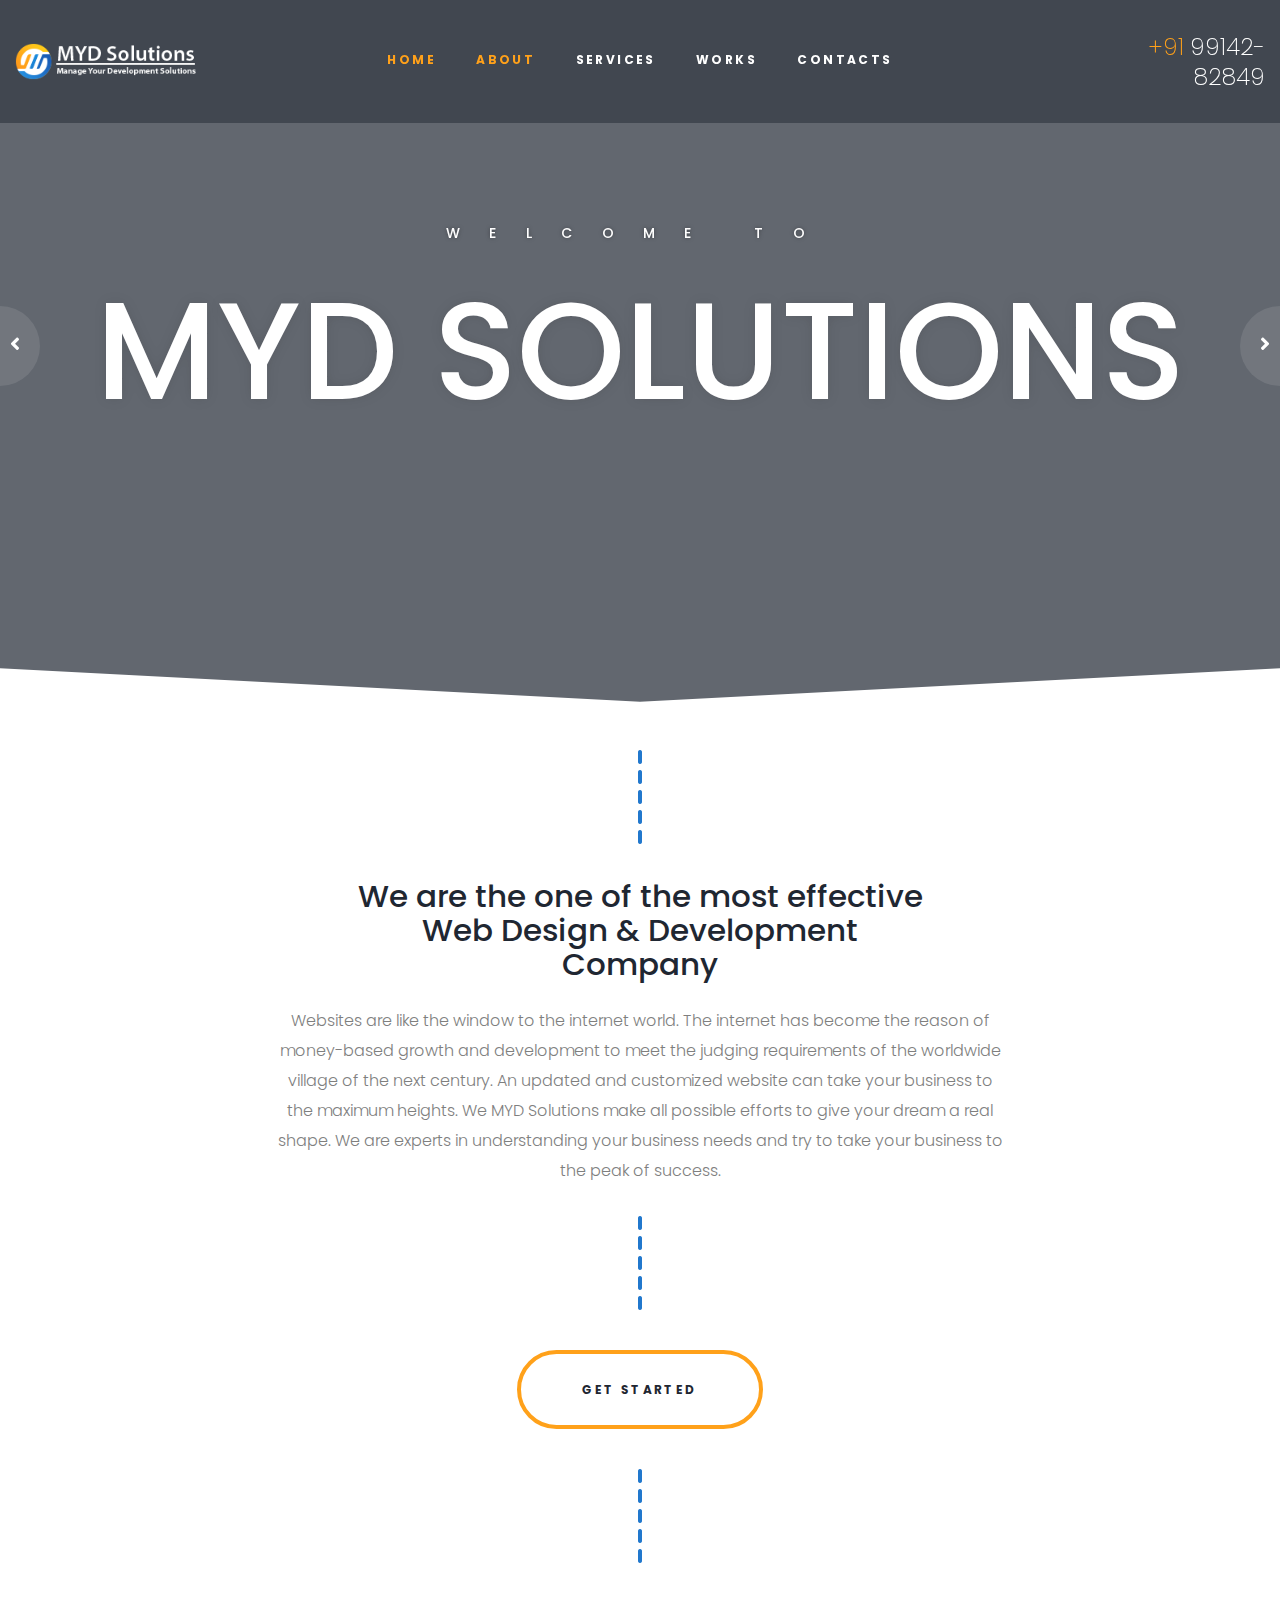
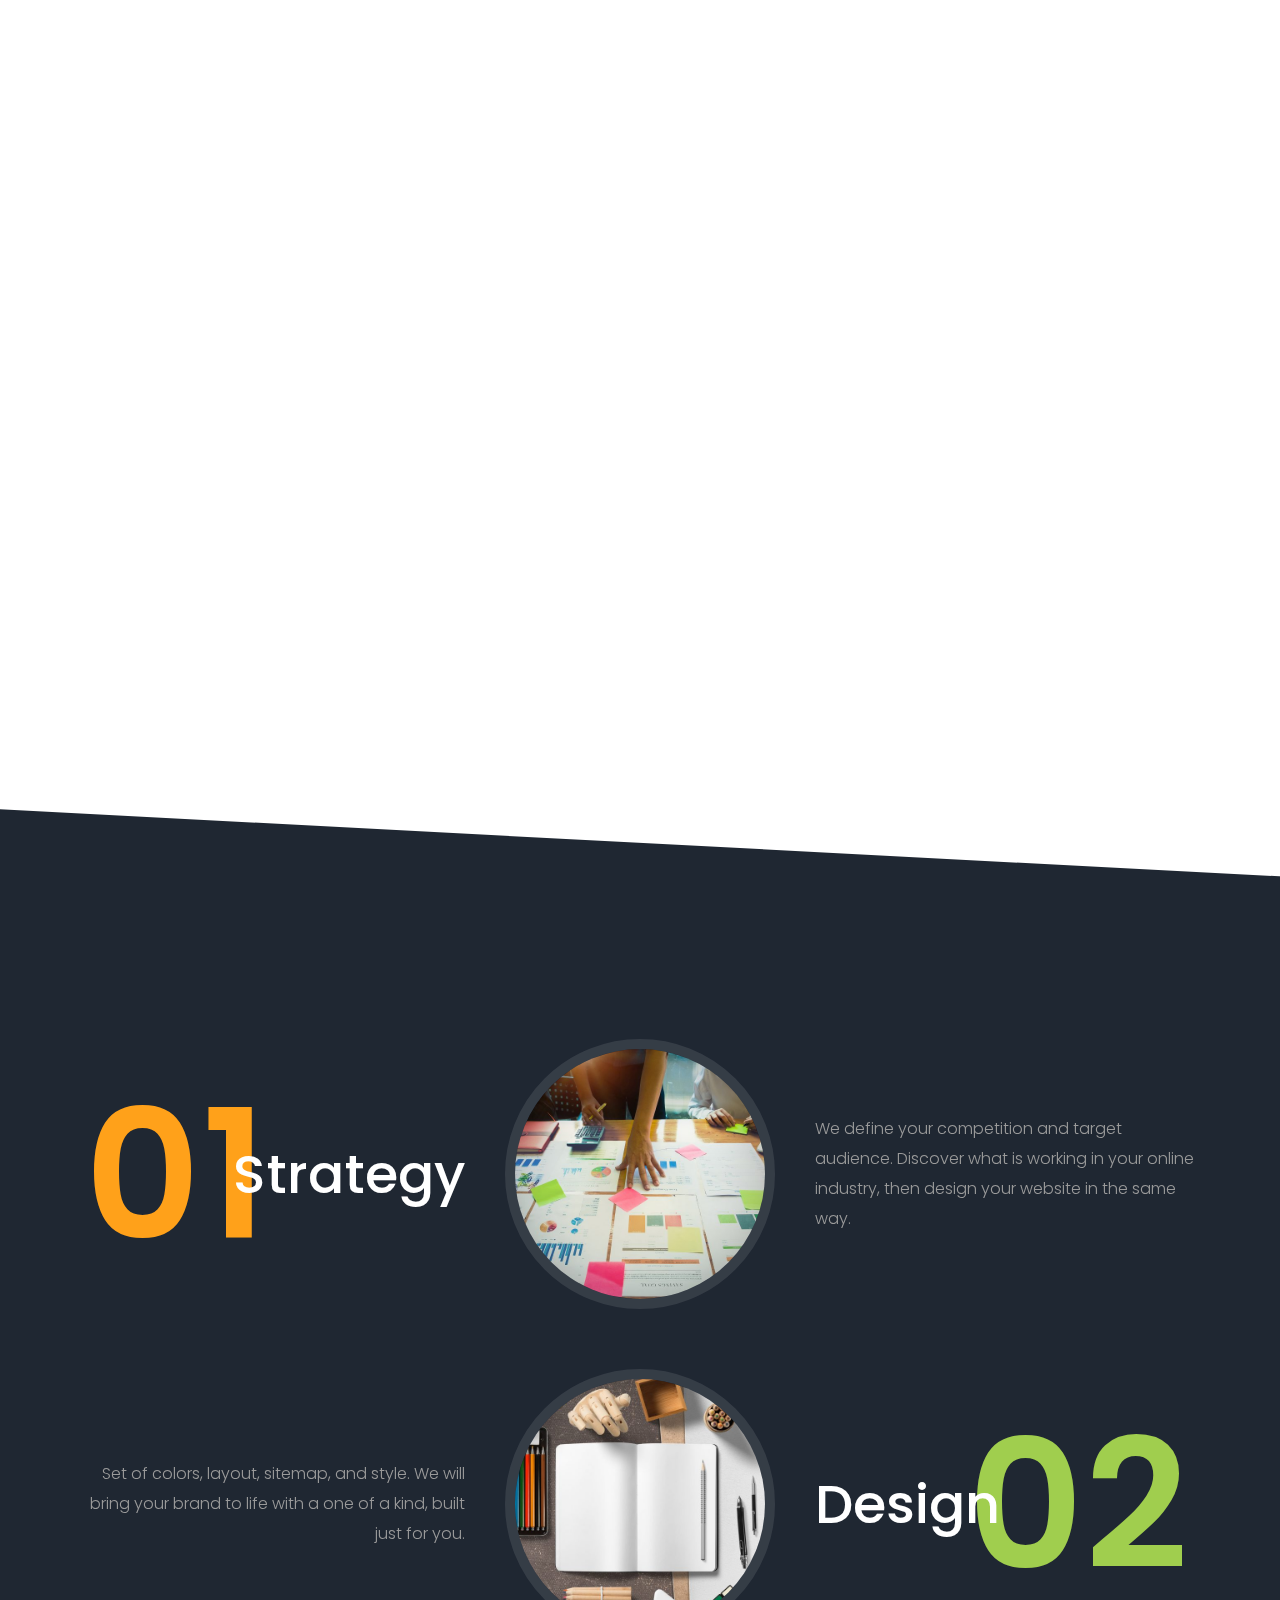
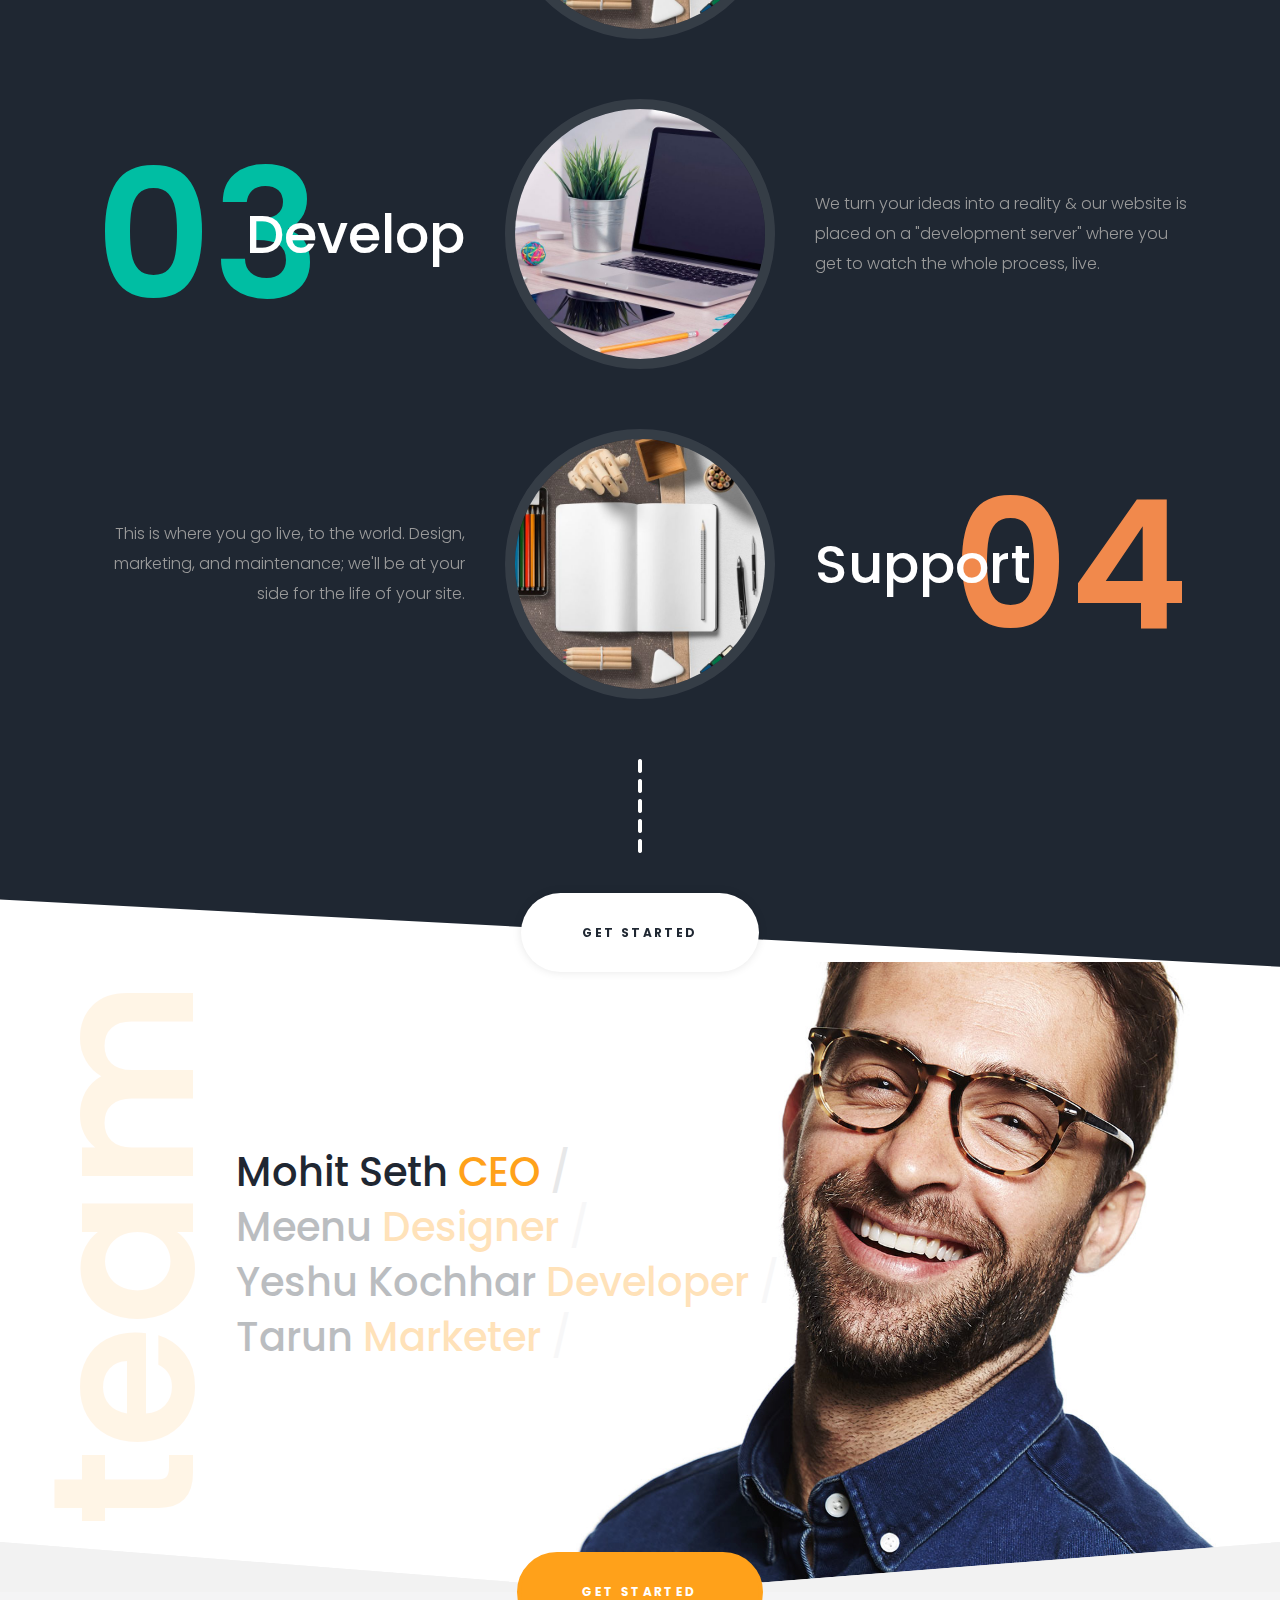
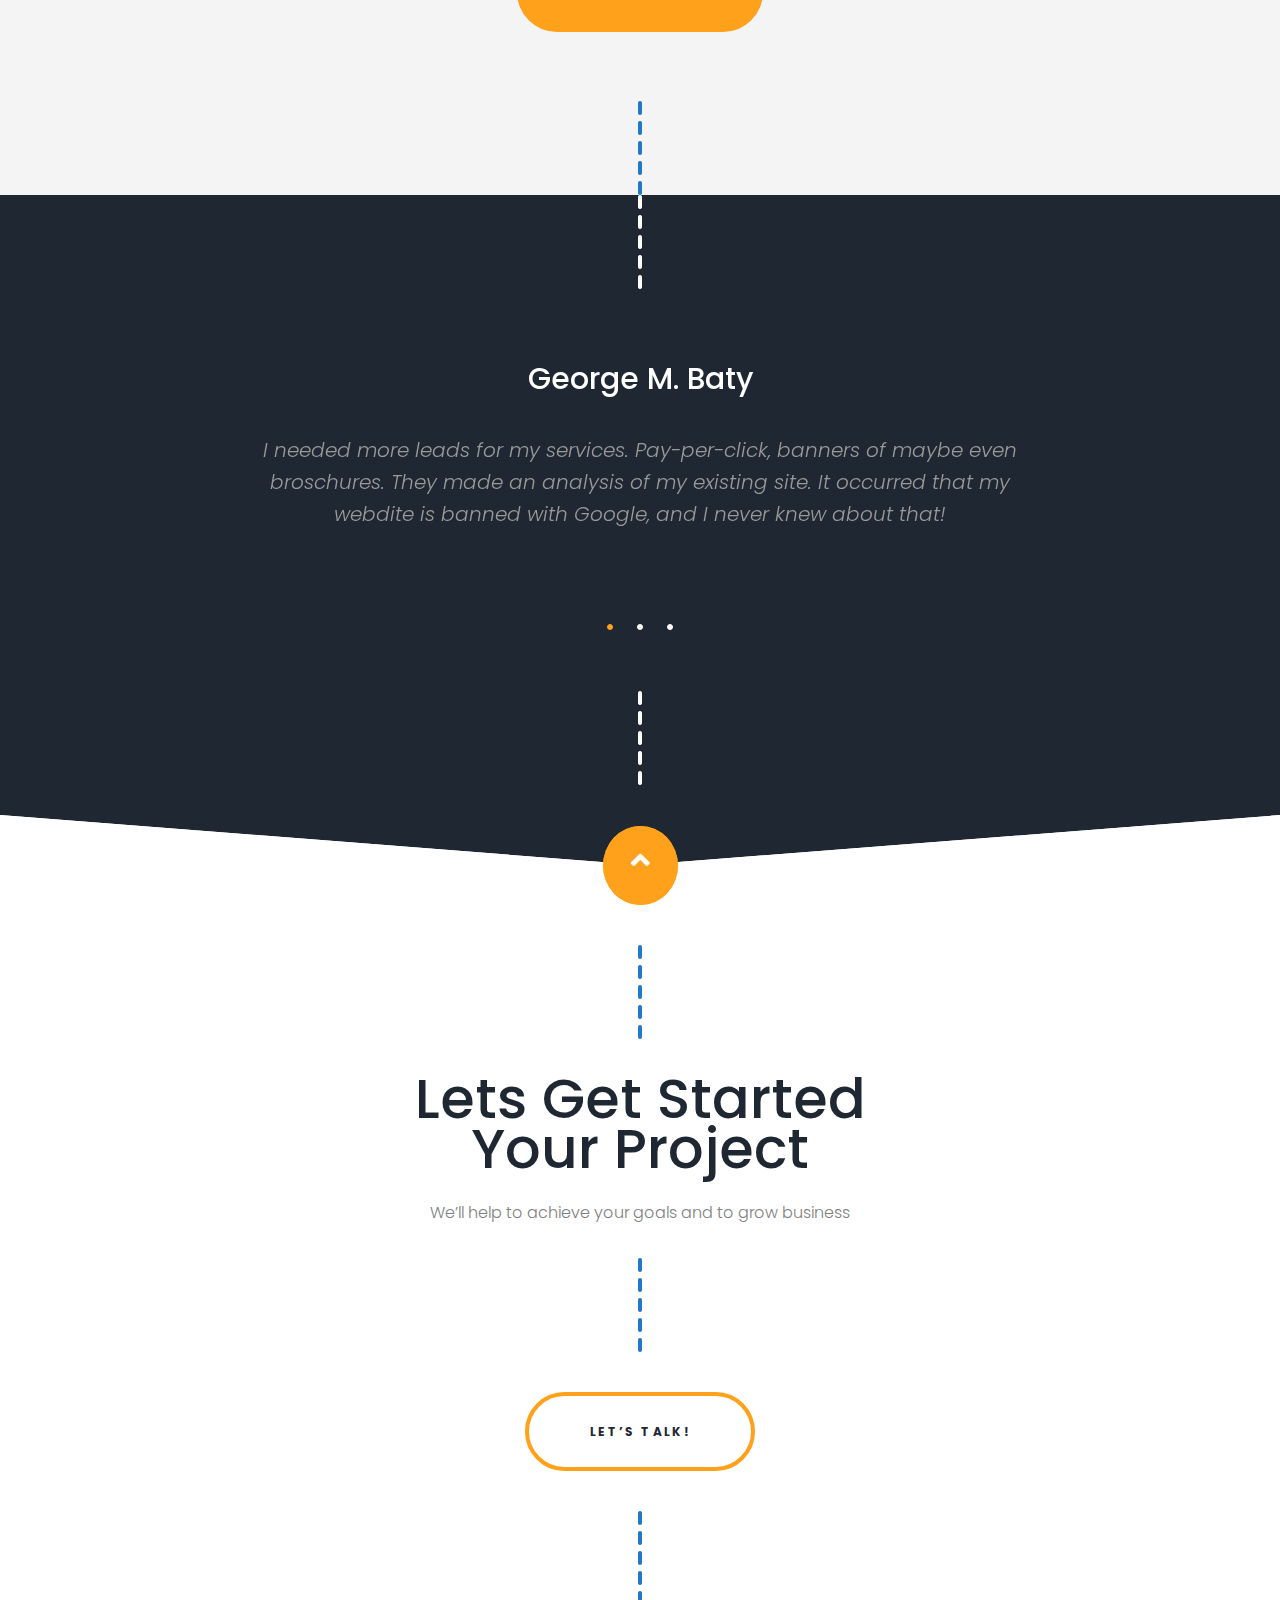
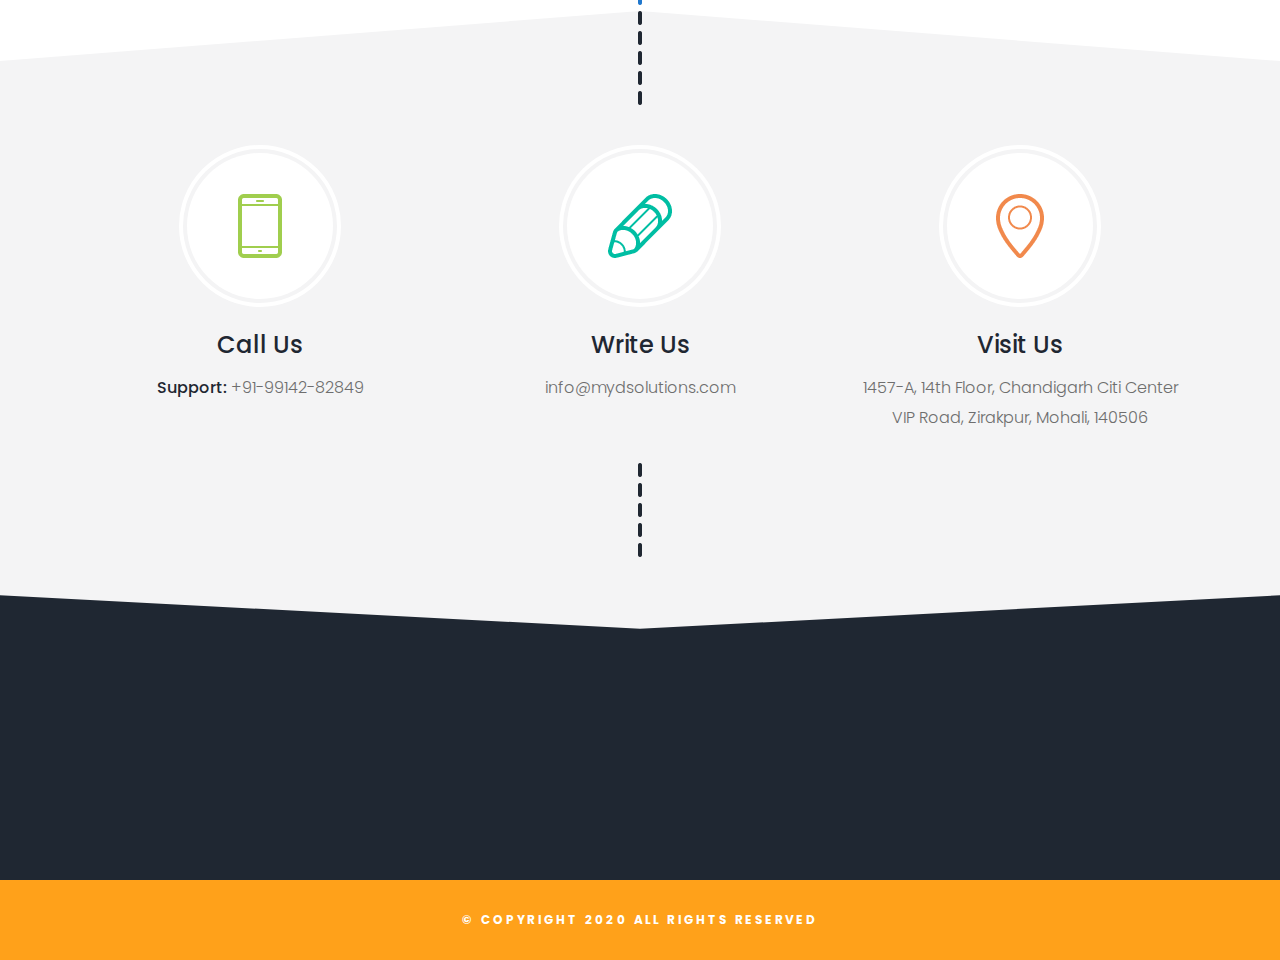
==== index.html @ 4cfde3a9 "adding website" ====
<!DOCTYPE html>
<html class="no-js">
<head>
	<title>MYD Solutions – Web Design &amp; Development Company</title>
	<meta charset="utf-8">
	
<link rel="icon" href="images/favicon.png"/>
	<!--[if IE]>
		<meta http-equiv="X-UA-Compatible" content="IE=edge">
	<![endif]-->
	<meta name="description" content="">
	<meta name="viewport" content="width=device-width, initial-scale=1, shrink-to-fit=no">
	<link rel="stylesheet" href="css/bootstrap.min.css">
	<link rel="stylesheet" href="css/animations.css">
	<link rel="stylesheet" href="css/font-awesome.css">
  <link rel="stylesheet" href="https://cdnjs.cloudflare.com/ajax/libs/font-awesome/5.8.1/css/all.min.css">
	<link rel="stylesheet" href="css/style.css">
	<script src="js/modernizr-2.6.2.min.js"></script>

	<!--[if lt IE 9]>
		<script src="js/html5shiv.min.js"></script>
		<script src="js/respond.min.js"></script>
		<script src="js/jquery-1.12.4.min.js"></script>
	<![endif]-->


</head>

<body>
	<div class="elfsight-app-0d8d2c0e-722e-4b08-8fff-adc3d3d46836"></div>
	<div class="preloader">
		<div class="preloader_image"></div>
	</div>
	<div id="canvas">
		<div id="box_wrapper">
			<div class="header_absolute s-pb-30">
				<header class="page_header ds">
					<div class="container-fluid">
						<div class="row align-items-center">
							<div class="col-xl-2 col-lg-3 col-11">
								<a href="./" class="logo text-center">
									<img src="images/logo.png" alt="">
								</a>
							</div>
							<div class="col-xl-8 col-lg-6 col-1 text-sm-center">
								<nav class="top-nav">
									<ul class="nav sf-menu">
										<li class="active">
											<a href="index.html">Home</a>
										</li>
										<li>
											<a href="#about">About</a>
										</li>
										<li>
											<a href="#services">Services</a>
										</li>
										<li>
											<a href="#gallery">Works</a>
												</li>
										<li>
											<a href="#contact">Contacts</a>											
										</li>
									</ul>
								</nav>
							</div>
							<div class="col-xl-2 col-lg-3 text-lg-left text-xl-right d-none d-lg-block">
								<div class="header_phone">
									<h6>
										<span>+91 </span>99142-82849
									</h6>
								</div>
							</div>
						</div>
					</div>
					<span class="toggle_menu">
						<span></span>
					</span>
				</header>
			</div>
			<span class="toggle_menu_side header-slide">
				<span></span>
			</span>

			<section class="page_slider main_slider">
				<div class="flexslider" data-nav="true" data-dots="false">
					<ul class="slides">
						<li class="ds text-center slide1">
							<span class="flexslider-overlay"></span>
							<span class="embed-responsive embed-responsive-16by9">
								<iframe src="https://www.youtube.com/embed/JUl0_oOgwwI?feature=oembed&;showinfo=0&;autoplay=1&;controls=0&;mute=1&;loop=1&;playlist=JUl0_oOgwwI" allowfullscreen=""></iframe>
							</span>
							<div class="container">
								<div class="row">
									<div class="col-12 itro_slider">
										<div class="intro_layers_wrapper">
											<div class="intro_layers">
												<div class="intro_layer" data-animation="fadeIn">
													<p class="text-uppercase intro_after_featured_word">welcome to</p>
												</div>

												<div class="intro_layer" data-animation="slideRight">
													<h2 class="text-uppercase intro_featured_word">
														MYD Solutions
													</h2>
												</div>
												<div class="intro_layer" data-animation="fadeIn">
													<h3 class="intro_before_featured_word">
														<span class="color-main2">Web Design</span>,
														<span class="color-main3">Web Development</span> &
														<span class="color-main4">Marketing</span>
													</h3>
												</div>
												<div class="intro_layer page-bottom" data-animation="expandUp">
													<a class="btn btn-maincolor" href="#contact">Get Started</a>
												</div>
											</div>
										</div>
									</div>
								</div>
							</div>
						</li>
						<li class="ds text-center slide2">
							<span class="flexslider-overlay"></span>
							<img src="images/slide_02.jpg" alt="">
							<div class="container">
								<div class="row">
									<div class="col-12 itro_slider">
										<div class="intro_layers_wrapper">
											<div class="intro_layers">
												<div class="intro_layer" data-animation="fadeIn">
													<h3 class="text-lowercase intro_before_featured_word">
														Web
													</h3>
												</div>
												<div class="intro_layer" data-animation="fadeIn">
													<h2 class="text-uppercase intro_featured_word">
														Design
													</h2>
												</div>
												<div class="intro_layer" data-animation="pullDown">
													<p class="text-uppercase intro_after_featured_word">Solutions</p>
												</div>
												<div class="intro_layer page-bottom" data-animation="expandUp">
													<a class="btn btn-maincolor" href="#contact">Get Started</a>
												</div>
											</div>
										</div>
									</div>
								</div>
							</div>
						</li>
						<li class="ds text-center slide3">
							<img src="images/slide_03.jpg" alt="">
							<div class="container">
								<div class="row">
									<div class="col-12 itro_slider">
										<div class="intro_layers_wrapper">
											<div class="intro_layers">
												<div class="intro_layer" data-animation="fadeInRight">
													<h2 class="text-uppercase intro_featured_word light">
														Web
													</h2>
												</div>
												<div class="intro_layer" data-animation="fadeIn">
													<h2 class="text-uppercase intro_featured_word bold">
														Development
													</h2>
												</div>
												<div class="intro_layer" data-animation="fadeIn">
													<h2 class="text-uppercase intro_featured_word">
														Solutions
													</h2>
												</div>
												<div class="intro_layer page-bottom" data-animation="expandUp">
													<a class="btn btn-maincolor" href="#contact">Get Started</a>
												</div>
											</div>
										</div>
									</div>
								</div>
							</div>
						</li>
					</ul>
				</div>
				<div class="flexslider-bottom d-none d-xl-block">
					<a href="#about" class="mouse-button animated floating"></a>
				</div>
			</section>
			<div class="divider-10 d-block d-sm-none"></div>
			<section class="s-pt-30 s-pt-lg-50 s-pt-xl-25 ls about-home" id="about">
				<div class="divider-5 d-none d-xl-block"></div>
				<div class="container">
					<div class="row">
						<div class="col-md-10 offset-md-1 col-lg-8 offset-lg-2">
							<div class="main-content text-center">
								<div class="img-wrap text-center">
									<img src="images/vertical_line.png" alt="">
									<div class="divider-35"></div>
								</div>
								<h5>
									We are the one of the most effective Web Design &amp; Development Company
								</h5>
								<p>
									Websites are like the window to the internet world. The internet has become the reason
									of money-based growth and development to meet the judging requirements of the worldwide
									village of the next century. An updated and customized website can take your business to
									the maximum heights. We MYD Solutions make all possible efforts to give your dream a real
									shape. We are experts in understanding your business needs and try to take your business
									to the peak of success.
								</p>
								<div class="divider-30"></div>
								<div class="img-wrap text-center">
									<img src="images/vertical_line.png" alt="">
								</div>
								<div>
									<div class="divider-40"></div>
									<a href="#contact" class="btn btn-outline-maincolor">Get Started</a>
									<div class="divider-40"></div>
								</div>
								<div class="img-wrap text-center">
									<img src="images/vertical_line.png" alt="">
								</div>
								<div class="divider-10 d-none d-xl-block"></div>
							</div>
						</div>
					</div>
				</div>
				<div class="divider-10 d-block d-sm-none"></div>
			</section>

			<section class="s-pt-30 s-pb-3 service-item2 ls animate" id="services" data-animation="fadeInUp">
				<div class="container">
					<div class="row c-mb-50 c-mb-md-60">
						<div class="d-none d-lg-block divider-20"></div>						
						<div class="col-12 col-md-6 col-lg-4">
							<div class="vertical-item text-center">
								<div class="item-media">
									<img src="images/service_icon_3-1.png" alt="">
								</div>
								<div class="item-content">
									<h6>
										<a href="service-single1.html">Web Design</a>
									</h6>

									<p>
										Website brings across a lot more than mere online presence about your business.
									</p>
								</div>
							</div>
						</div>
						<div class="col-12 col-md-6 col-lg-4">
							<div class="vertical-item text-center">
								<div class="item-media">
									<img src="images/service_icon_2-1.png" alt="">
								</div>
								<div class="item-content">
									<h6>
										<a href="service-single1.html">Development</a>
									</h6>

									<p>
										Web Development ranges from a bespoke development to a standard development like Wordpress,
										React, Node
									</p>

								</div>
							</div>
						</div>
						<div class="col-12 col-md-6 col-lg-4">
							<div class="vertical-item text-center">
								<div class="item-media">
									<img src="images/service_icon_1-1.png" alt="">
								</div>
								<div class="item-content">
									<h6>
										Marketing
									</h6>

									<p>
										MYD Solutions specializes in campaign setting for top search engines like Google, Yahoo and Bing.
									</p>

								</div>
							</div>
						</div>
						<div class="col-12 col-md-6 col-lg-4">
							<div class="vertical-item text-center">
								<div class="item-media">
									<img src="images/service_icon_4-1.png" alt="">
								</div>
								<div class="item-content">
									<h6>
										<a href="service-single1.html">SEO Optimization</a>
									</h6>

									<p>
										Search Engine Optimisation is a highly rewarding process in terms of creating great visibility for your web site.
									</p>
								</div>
							</div>
						</div>
						<div class="col-12 col-md-6 col-lg-4">
							<div class="vertical-item text-center">
								<div class="item-media">
									<img src="images/service_icon_5-1.png" alt="">
								</div>
								<div class="item-content">
									<h6>
										<a href="service-single1.html">Ecommerce</a>
									</h6>

									<p>
										E-commerce Solutions are web computer programs allowing you to sell products or services online and get paid from them instantly.
									</p>

								</div>
							</div>
						</div>
						<div class="col-12 col-md-6 col-lg-4">
							<div class="vertical-item text-center">
								<div class="item-media">
									<img src="images/service_icon_6-1.png" alt="">
								</div>
								<div class="item-content">
									<h6>
										<a href="#">Social Media Marketing</a>
									</h6>

									<p>
										Although not the only social media available, but they have gone past all other social applications available online.
									</p>

								</div>
							</div>
						</div>
					</div>
					<div class="pink-line text-center">
						<img src="images/pink_line_big.png" alt="">
					</div>
				</div>
			</section>


			<section class="s-pt-100 s-pt-lg-130 ds process-part skew_right s-parallax top_white_line_big overflow-visible" id="steps">
				<div class="container">
					<div class="divider-65"></div>
					<div class="row align-items-center c-mb-20 c-mb-lg-60">
						<div class="col-12 col-lg-4">
							<div class="step-left-part text-right">
								<h2 class="step-title">
									<span class="color-main">01</span>Strategy</h2>
							</div>
						</div>
						<div class="col-12 col-lg-4">
							<div class="step-center-part text-center">
								<img src="images/step_img_1.jpg" alt="">
							</div>
						</div>
						<div class="col-12 col-lg-4">
							<div class="step-right-part">
								<p class="step-text">We define your competition and target audience. Discover what is working in your online industry, then design your website in the same way.</p>
							</div>
						</div>
					</div>

					<div class="row align-items-center right c-mb-20 c-mb-lg-60">
						<div class="col-12 col-lg-4  order-lg-3">
							<div class="step-left-part">
								<h2 class="step-title color1">
									<span class="color-main2">02</span>Design</h2>
							</div>
						</div>
						<div class="col-12 col-lg-4 order-lg-2">
							<div class="step-center-part text-center">
								<img src="images/step_img_2.jpg" alt="">
							</div>
						</div>
						<div class="col-12 col-lg-4 order-lg-1 text-right">
							<div class="step-right-part ">
								<p class="step-text">Set of colors, layout, sitemap, and style. We will bring your brand to life with a one of a kind, built just for you.</p>
							</div>
						</div>
					</div>

					<div class="row align-items-center c-mb-20 c-mb-lg-60">
						<div class="col-12 col-lg-4">
							<div class="step-left-part text-right part3">
								<h2 class="step-title">
									<span class="color-main3">03</span>Develop</h2>
							</div>
						</div>
						<div class="col-12 col-lg-4">
							<div class="step-center-part text-center">
								<img src="images/step_img_3.jpg" alt="">
							</div>
						</div>
						<div class="col-12 col-lg-4">
							<div class="step-right-part">
								<p class="step-text">We turn your ideas into a reality &amp; our website is placed on a "development server" where you get to watch the whole process, live.</p>
							</div>
						</div>
					</div>

					<div class="row align-items-center right c-mb-20 c-mb-lg-60">
						<div class="col-12 col-lg-4  order-lg-3">
							<div class="step-left-part part4">
								<h2 class="step-title color1">
									<span class="color-main4">04</span>Support</h2>
							</div>
						</div>
						<div class="col-12 col-lg-4 order-lg-2">
							<div class="step-center-part text-center last">
								<img src="images/step_img_2.jpg" alt="">
							</div>
						</div>
						<div class="col-12 col-lg-4 order-lg-1 text-right">
							<div class="step-right-part ">
								<p class="step-text">This is where you go live, to the world. Design, marketing, and maintenance; we'll be at your side for the life of your site.</p>
							</div>
						</div>
					</div>
					<div class="divider-10 d-block d-sm-none"></div>
					<div class="img-wrap text-center">
						<img src="images/vertical_line2.png" alt="">
					</div>
					<div class=" white-button text-center">
						<a class="btn white-btn" href="#contact">Get Started</a>
					</div>
					<div class="divider-30 d-none d-xl-block"></div>
				</div>
			</section>

			<!-- <section class="s-pt-75 s-pt-xl-50 gallery-carousel main-gallery container-px-0" id="gallery">
				<div class="container-fluid">
					<div class="img-wrap text-center">
						<img src="images/vertical_line.png" alt="">
						<div class="divider-40 d-block d-sm-none"></div>
					</div>
					<div class="row">
						<div class="col-lg-12">
							<div class="row justify-content-center">
								<div class="col-md-10 col-xl-5">
									<div class="filters gallery-filters small-text text-lg-right">
										<a href="#" data-filter="*" class="active selected">All</a>
										<a href="#" data-filter=".web-design">Web Design</a>
										<a href="#" data-filter=".logo-design">Logo Design</a>
										<a href="#" data-filter=".advertisement">Advertisement</a>
										<a href="#" data-filter=".branding">Branding</a>
										<a href="#" data-filter=".design">Design</a>
										<a href="#" data-filter=".photo">Photo</a>
									</div>
								</div>
							</div>
							<div class="owl-carousel gallery-owl-nav" data-autoplay="false" data-responsive-lg="5" data-responsive-md="3" data-responsive-sm="3" data-responsive-xs="2" data-nav="true" data-dots="false" data-filters=".gallery-filters" data-margin="0" data-loop="true">
								<div class="vertical-item item-gallery content-absolute text-center ds web-design">
									<div class="item-media">
										<img src="images/gallery-1.jpg" alt="">
										<div class="media-links">

										</div>
									</div>
									<div class="item-content">
										<h6>
											<a class="small-text" href="#">web-design</a>
										</h6>
										<h6>
											<a href="#">Clothes Badge Design</a>
										</h6>
									</div>
								</div>
								<div class="vertical-item item-gallery content-absolute text-center ds logo-design">
									<div class="item-media">
										<img src="images/gallery-2.jpg" alt="">
										<div class="media-links">

										</div>
									</div>
									<div class="item-content">
										<h6>
											<a class="small-text" href="#">logo-design</a>
										</h6>
										<h6>
											<a href="#">Clothes Badge Design</a>
										</h6>
									</div>
								</div>
								<div class="vertical-item item-gallery content-absolute text-center ds advertisement">
									<div class="item-media">
										<img src="images/gallery-3.jpg" alt="">
										<div class="media-links">

										</div>
									</div>
									<div class="item-content">
										<h6>
											<a class="small-text" href="#">advertisement</a>
										</h6>
										<h6>
											<a href="#">Clothes Badge Design</a>
										</h6>
									</div>
								</div>
								<div class="vertical-item item-gallery content-absolute text-center ds branding">
									<div class="item-media">
										<img src="images/gallery-4.jpg" alt="">
										<div class="media-links">

										</div>
									</div>
									<div class="item-content">
										<h6>
											<a class="small-text" href="#">branding</a>
										</h6>
										<h6>
											<a href="#">Clothes Badge Design</a>
										</h6>
									</div>
								</div>
								<div class="vertical-item item-gallery content-absolute text-center ds design">
									<div class="item-media">
										<img src="images/gallery-5.jpg" alt="">
										<div class="media-links">

										</div>
									</div>
									<div class="item-content">
										<h6>
											<a class="small-text" href="#">design</a>
										</h6>
										<h6>
											<a href="#">Clothes Badge Design</a>
										</h6>
									</div>
								</div>
								<div class="vertical-item item-gallery content-absolute text-center ds photo">
									<div class="item-media">
										<img src="images/gallery-6.jpg" alt="">
										<div class="media-links">

										</div>
									</div>
									<div class="item-content">
										<h6>
											<a class="small-text" href="#">photo</a>
										</h6>
										<h6>
											<a href="#">Clothes Badge Design</a>
										</h6>
									</div>
								</div>
							</div>
						</div>
					</div>
				</div>
			</section> -->

			<section class="page_slider team_slider" id="team">
				<div class="container-fluid">
					<div class="row">
						<div class="shortcode-team-slider main-team">
							<h3 class="slider-title">Team</h3>
							<div class="flexslider team-slider" data-nav="false" data-dots="true">
								<ul class="slides">
									<li class="ls">
										<img src="images/team_slide_01.jpg" alt="">
									</li>
									<li class="ls">
										<img src="images/team_slide_02.jpg" alt="">
									</li>
									<li class="ls">
										<img src="images/team_slide_03.jpg" alt="">
									</li>
									<li class="ls">
										<img src="images/team_slide_04.jpg" alt="">
									</li>
								</ul>
							</div>
							<div class="flexslider-controls">
								<ul class="flex-control-nav-1">
									<li class="menu_item flex-active">
										Mohit Seth
										<span class="position">CEO</span>
									</li>
									<li class="menu_item">
										Meenu
										<span class="position">Designer</span>
									</li>
									<li class="menu_item">
										Yeshu Kochhar
										<span class="position">Developer</span>
									</li>
									<li class="menu_item">
										Tarun
										<span class="position">Marketer</span>
									</li>
								</ul>
							</div>
						</div>
					</div>
				</div>
			</section>

			<section class="ls ms book-item">
				<div class="corner corner-light"></div>
				<div class="container">
					<div class="row">
						<div class="col-md-8 offset-md-2">
							<div class="text-block text-center">
								<div class="btn-book-section overflow-visible">
									<a href="#" class="btn btn-maincolor">Get Started</a>
								</div>							
							</div>
						</div>
						<div class="divider-30"></div>
						<div class="text-center img-wrap col-md-12">
							<div>
								<img src="images/vertical_line.png" alt="">
							</div>
						</div>
					</div>
				</div>
			</section>

			<section class="s-pb-15 s-pb-md-50 s-pb-lg-30 overflow-visible s-parallax testimonials-sliders main-testimonials ds" id="testimonials">
				<div class="ls ms"></div>
				<div class="container">
					<div class="row c-mt-30 c-mt-md-0">
						<div class="text-center img-wrap line col-md-12">
							<img src="images/vertical_line2.png" alt="">
						</div>
						<div class="divider-40 d-none d-md-block"></div>
						<div class="col-md-12">
							<div class="owl-carousel" data-autoplay="false" data-responsive-lg="1" data-responsive-md="1" data-responsive-sm="1" data-nav="false" data-dots="true" id="quote">
								<div class="quote-item">
									<!-- <div class="quote-image">
										<img src="images/testimonials_02.jpg" alt="">
									</div> -->
									<!-- <p class="small-text author-job">
										Eye Insurance
									</p> -->
									<h5>
										<a href="#">George M. Baty</a>
									</h5>
									<p>
										<em class="big">
											I needed more leads for my services. Pay-per-click, banners of maybe even broschures. They made an analysis of my existing site. It occurred that my webdite is banned with Google, and I never knew about that!
										</em>
									</p>
								</div>
								<div class="quote-item">
									<!-- <div class="quote-image">
										<img src="images/testimonials_01.jpg" alt="">
									</div> -->
									<!-- <p class="small-text author-job">
										Moving co
									</p> -->
									<h5>
										<a href="#">Jeffrey P. McAllister</a>
									</h5>
									<p>
										<em class="big">
											I highly recommend this company for all and any of your design needs. I am very happy with the new redesigned and restructured website they built for my moving company!
										</em>
									</p>
								</div>
								<div class="quote-item">
									<!-- <div class="quote-image">
										<img src="images/testimonials_03.jpg" alt="">
									</div> -->
									<p class="small-text author-job">
										Paradox Inc
									</p>
									<h5>
										<a href="#">Josephine B. Anderson</a>
									</h5>
									<p>
										<em class="big">
											This guys are awesome! It is hard to find a web design company who can actually listen and understand what you need. I’m 100% satisfied with this guys. My website is exactly what I needed and even more...
										</em>
									</p>

								</div>
							</div>
						</div>
						<div class="divider-55 d-none d-md-block"></div>
						<div class="text-center img-wrap col-md-12">
							<img src="images/vertical_line2.png" alt="">
						</div>
						<div class="divider-10 d-none d-md-block"></div>
					</div>
				</div>
				<div class="testimonials-btn text-center">
					<a href="#quote" class="btn-maincolor">
						<i class="fa fa-angle-up"></i>
					</a>
				</div>
				<div class="corner corner-light"></div>
			</section>

			<section class="s-pt-130 s-pt-md-50 ls text-section">
				<div class="divider-30"></div>
				<div class="container">
					<div class="row">
						<div class="text-center col-md-12 justify-content-center text-block">
							<img src="images/vertical_line.png" alt="">
							<div class="divider-35"></div>
							<div class="content">
								<h1>
									Lets Get Started
									<br> Your Project
								</h1>
								<p>
									We’ll help to achieve your goals and to grow business
								</p>
								<div class="divider-30"></div>
							</div>
							<img src="images/vertical_line.png" alt="">
							<div>
								<div class="divider-40"></div>
								<a href="tel:+91-99142-82849" class="btn btn-outline-maincolor">Let’s Talk!</a>
								<div class="divider-30"></div>
							</div>
							<div class="img-wrap overflow-visible">
								<img src="images/vertical_line.png" alt="">
								<div class="divider-5 d-none d-xl-block"></div>
							</div>
						</div>

					</div>
				</div>
			</section>

			<section class="s-pt-50 s-pb-100 s-pt-lg-30 s-pb-lg-75 ls ms teaser-contact-icon main-icon s-parallax" id="contact">
				<div class="corner corner-inverse"></div>
				<div class="text-center img-wrap col-md-12">
					<img src="images/dark_line_short.png" alt="">
				</div>
				<div class="container">
					<div class="divider-10 d-none d-xl-block"></div>
					<div class="row c-mb-50 c-mb-lg-0">
						<div class="col-lg-4 text-center">
							<div class="border-icon">
								<div class="teaser-icon">
									<img src="images/icon1.png" alt="">
								</div>
							</div>
							<h6>
								Call Us
							</h6>
							<p>
								<strong>Support:</strong> +91-99142-82849
							</p>
						</div>
						<div class="col-lg-4 text-center">
							<div class="border-icon">
								<div class="teaser-icon">
									<img src="images/icon3.png" alt="">
								</div>
							</div>
							<h6>
								Write Us
							</h6>
							<p>
								info@mydsolutions.com
							</p>
						</div>
						<div class="col-lg-4 text-center">
							<div class="border-icon">
								<div class="teaser-icon">
									<img src="images/icon2.png" alt="">
								</div>
							</div>
							<h6>
								Visit Us
							</h6>
							<p>
								1457-A, 14th Floor, Chandigarh Citi Center
								<br> VIP Road, Zirakpur, Mohali, 140506
							</p>
						</div>
					</div>
					<div class="divider-30 d-none d-lg-block"></div>
					<div class="text-center img-wrap col-md-12 layout-2">
						<img src="images/dark_line_short.png" alt="">
					</div>
				</div>
				<div class="divider-10"></div>
			</section>


			<footer class="page_footer corner-footer ds s-pt-30 s-pb-0 s-pb-lg-10 s-pb-xl-50 c-gutter-60 s-parallax">

				<div class="container">
					<div class="container">
						<div class="row">
							<div class="divider-20 d-none d-xl-block"></div>
							<div class="col-md-12 mt-4 text-center animate" data-animation="fadeInUp">
								<img class="margin-negative" src="images//footer_logo.png" alt="">
								<div class="widget widget_social_buttons">
									<a href="https://www.facebook.com/#" class="color-icon" title="facebook">
										<i class="fab fa-facebook-f"></i>
									</a>
									<a href="https://www.twitter.com/#" class="color-icon" title="twitter">
										<i class="fab fa-twitter"></i>
									</a>
									<a href="https://www.linkedin.com/#" class="color-icon" title="linkedin">
										<i class="fab fa-linkedin-in"></i>
									</a>
								</div>
							</div>
						</div>
					</div>
				</div>
			</footer>


			<section class="page_copyright light-copy cs s-py-20 s-py-lg-5 s-parallax copyright">
				<div class="container">
					<div class="row align-items-center">
						<div class="divider-20 d-none d-lg-block"></div>
						<div class="col-md-12 text-center">
							<p>&copy; Copyright
								<span class="copyright_year">2020</span> All Rights Reserved</p>
						</div>
						<div class="divider-20 d-none d-lg-block"></div>
					</div>
				</div>
			</section>


		</div>
	</div>

	<script src="https://apps.elfsight.com/p/platform.js" defer></script>

	<script src="js/compressed.js"></script>
	<script src="js/main.js"></script>

</body>

</html>
---- css/animations.css ----
.slideDown{
	animation-name: slideDown;
	-webkit-animation-name: slideDown;

	animation-duration: 1s;
	-webkit-animation-duration: 1s;

	animation-timing-function: ease;
	-webkit-animation-timing-function: ease;

	visibility: visible;
}

@keyframes slideDown {
	0% {
		transform: translateY(-100%);
	}
	50%{
		transform: translateY(8%);
	}
	65%{
		transform: translateY(-4%);
	}
	80%{
		transform: translateY(4%);
	}
	95%{
		transform: translateY(-2%);
	}
	100% {
		transform: translateY(0%);
	}
}

@-webkit-keyframes slideDown {
	0% {
		-webkit-transform: translateY(-100%);
	}
	50%{
		-webkit-transform: translateY(8%);
	}
	65%{
		-webkit-transform: translateY(-4%);
	}
	80%{
		-webkit-transform: translateY(4%);
	}
	95%{
		-webkit-transform: translateY(-2%);
	}
	100% {
		-webkit-transform: translateY(0%);
	}
}

/*
==============================================
slideUp
==============================================
*/


.slideUp{
	animation-name: slideUp;
	-webkit-animation-name: slideUp;

	animation-duration: 1s;
	-webkit-animation-duration: 1s;

	animation-timing-function: ease;
	-webkit-animation-timing-function: ease;

	visibility: visible;
}

@keyframes slideUp {
	0% {
		transform: translateY(100%);
	}
	50%{
		transform: translateY(-8%);
	}
	65%{
		transform: translateY(4%);
	}
	80%{
		transform: translateY(-4%);
	}
	95%{
		transform: translateY(2%);
	}
	100% {
		transform: translateY(0%);
	}
}

@-webkit-keyframes slideUp {
	0% {
		-webkit-transform: translateY(100%);
	}
	50%{
		-webkit-transform: translateY(-8%);
	}
	65%{
		-webkit-transform: translateY(4%);
	}
	80%{
		-webkit-transform: translateY(-4%);
	}
	95%{
		-webkit-transform: translateY(2%);
	}
	100% {
		-webkit-transform: translateY(0%);
	}
}

/*
==============================================
slideLeft
==============================================
*/


.slideLeft{
	animation-name: slideLeft;
	-webkit-animation-name: slideLeft;

	animation-duration: 1s;
	-webkit-animation-duration: 1s;

	animation-timing-function: ease-in-out;
	-webkit-animation-timing-function: ease-in-out;

	visibility: visible;
}

@keyframes slideLeft {
	0% {
		transform: translateX(150%);
	}
	50%{
		transform: translateX(-8%);
	}
	65%{
		transform: translateX(4%);
	}
	80%{
		transform: translateX(-4%);
	}
	95%{
		transform: translateX(2%);
	}
	100% {
		transform: translateX(0%);
	}
}

@-webkit-keyframes slideLeft {
	0% {
		-webkit-transform: translateX(150%);
	}
	50%{
		-webkit-transform: translateX(-8%);
	}
	65%{
		-webkit-transform: translateX(4%);
	}
	80%{
		-webkit-transform: translateX(-4%);
	}
	95%{
		-webkit-transform: translateX(2%);
	}
	100% {
		-webkit-transform: translateX(0%);
	}
}

/*
==============================================
slideRight
==============================================
*/


.slideRight{
	animation-name: slideRight;
	-webkit-animation-name: slideRight;

	animation-duration: 1s;
	-webkit-animation-duration: 1s;

	animation-timing-function: ease-in-out;
	-webkit-animation-timing-function: ease-in-out;

	visibility: visible;
}

@keyframes slideRight {
	0% {
		transform: translateX(-150%);
	}
	50%{
		transform: translateX(8%);
	}
	65%{
		transform: translateX(-4%);
	}
	80%{
		transform: translateX(4%);
	}
	95%{
		transform: translateX(-2%);
	}
	100% {
		transform: translateX(0%);
	}
}

@-webkit-keyframes slideRight {
	0% {
		-webkit-transform: translateX(-150%);
	}
	50%{
		-webkit-transform: translateX(8%);
	}
	65%{
		-webkit-transform: translateX(-4%);
	}
	80%{
		-webkit-transform: translateX(4%);
	}
	95%{
		-webkit-transform: translateX(-2%);
	}
	100% {
		-webkit-transform: translateX(0%);
	}
}

/*
==============================================
slideExpandUp
==============================================
*/


.slideExpandUp{
	animation-name: slideExpandUp;
	-webkit-animation-name: slideExpandUp;

	animation-duration: 1.6s;
	-webkit-animation-duration: 1.6s;

	animation-timing-function: ease-out;
	-webkit-animation-timing-function: ease -out;

	visibility: visible;
}

@keyframes slideExpandUp {
	0% {
		transform: translateY(100%) scaleX(0.5);
	}
	30%{
		transform: translateY(-8%) scaleX(0.5);
	}
	40%{
		transform: translateY(2%) scaleX(0.5);
	}
	50%{
		transform: translateY(0%) scaleX(1.1);
	}
	60%{
		transform: translateY(0%) scaleX(0.9);
	}
	70% {
		transform: translateY(0%) scaleX(1.05);
	}
	80%{
		transform: translateY(0%) scaleX(0.95);
	}
	90% {
		transform: translateY(0%) scaleX(1.02);
	}
	100%{
		transform: translateY(0%) scaleX(1);
	}
}

@-webkit-keyframes slideExpandUp {
	0% {
		-webkit-transform: translateY(100%) scaleX(0.5);
	}
	30%{
		-webkit-transform: translateY(-8%) scaleX(0.5);
	}
	40%{
		-webkit-transform: translateY(2%) scaleX(0.5);
	}
	50%{
		-webkit-transform: translateY(0%) scaleX(1.1);
	}
	60%{
		-webkit-transform: translateY(0%) scaleX(0.9);
	}
	70% {
		-webkit-transform: translateY(0%) scaleX(1.05);
	}
	80%{
		-webkit-transform: translateY(0%) scaleX(0.95);
	}
	90% {
		-webkit-transform: translateY(0%) scaleX(1.02);
	}
	100%{
		-webkit-transform: translateY(0%) scaleX(1);
	}
}

/*
==============================================
expandUp
==============================================
*/


.expandUp{
	animation-name: expandUp;
	-webkit-animation-name: expandUp;

	animation-duration: 0.7s;
	-webkit-animation-duration: 0.7s;

	animation-timing-function: ease;
	-webkit-animation-timing-function: ease;

	visibility: visible;
}

@keyframes expandUp {
	0% {
		transform: translateY(100%) scale(0.6) scaleY(0.5);
	}
	60%{
		transform: translateY(-7%) scaleY(1.12);
	}
	75%{
		transform: translateY(3%);
	}
	100% {
		transform: translateY(0%) scale(1) scaleY(1);
	}
}

@-webkit-keyframes expandUp {
	0% {
		-webkit-transform: translateY(100%) scale(0.6) scaleY(0.5);
	}
	60%{
		-webkit-transform: translateY(-7%) scaleY(1.12);
	}
	75%{
		-webkit-transform: translateY(3%);
	}
	100% {
		-webkit-transform: translateY(0%) scale(1) scaleY(1);
	}
}

/*
==============================================
fadeIn
==============================================
*/

.fadeIn {
	animation-name: fadeIn;
	-webkit-animation-name: fadeIn;

	animation-duration: 1.5s;
	-webkit-animation-duration: 1.5s;

	animation-timing-function: ease-in-out;
	-webkit-animation-timing-function: ease-in-out;

	visibility: visible;
}

@keyframes fadeIn {
	0% {
		transform: scale(0);
		opacity: 0.0;
	}
	60% {
		transform: scale(1.1);
	}
	80% {
		transform: scale(0.9);
		opacity: 1;
	}
	100% {
		transform: scale(1);
		opacity: 1;
	}
}

@-webkit-keyframes fadeIn {
	0% {
		-webkit-transform: scale(0);
		opacity: 0.0;
	}
	60% {
		-webkit-transform: scale(1.1);
	}
	80% {
		-webkit-transform: scale(0.9);
		opacity: 1;
	}
	100% {
		-webkit-transform: scale(1);
		opacity: 1;
	}
}

/*
==============================================
expandOpen
==============================================
*/


.expandOpen{
	animation-name: expandOpen;
	-webkit-animation-name: expandOpen;

	animation-duration: 1.2s;
	-webkit-animation-duration: 1.2s;

	animation-timing-function: ease-out;
	-webkit-animation-timing-function: ease-out;

	visibility: visible;
}

@keyframes expandOpen {
	0% {
		transform: scale(1.8);
	}
	50% {
		transform: scale(0.95);
	}
	80% {
		transform: scale(1.05);
	}
	90% {
		transform: scale(0.98);
	}
	100% {
		transform: scale(1);
	}
}

@-webkit-keyframes expandOpen {
	0% {
		-webkit-transform: scale(1.8);
	}
	50% {
		-webkit-transform: scale(0.95);
	}
	80% {
		-webkit-transform: scale(1.05);
	}
	90% {
		-webkit-transform: scale(0.98);
	}
	100% {
		-webkit-transform: scale(1);
	}	
}

/*
==============================================
bigEntrance
==============================================
*/


.bigEntrance{
	animation-name: bigEntrance;
	-webkit-animation-name: bigEntrance;

	animation-duration: 1.6s;
	-webkit-animation-duration: 1.6s;

	animation-timing-function: ease-out;
	-webkit-animation-timing-function: ease-out;

	visibility: visible;
}

@keyframes bigEntrance {
	0% {
		transform: scale(0.3) rotate(6deg) translateX(-30%) translateY(30%);
		opacity: 0.2;
	}
	30% {
		transform: scale(1.03) rotate(-2deg) translateX(2%) translateY(-2%);
		opacity: 1;
	}
	45% {
		transform: scale(0.98) rotate(1deg) translateX(0%) translateY(0%);
		opacity: 1;
	}
	60% {
		transform: scale(1.01) rotate(-1deg) translateX(0%) translateY(0%);
		opacity: 1;
	}
	75% {
		transform: scale(0.99) rotate(1deg) translateX(0%) translateY(0%);
		opacity: 1;
	}
	90% {
		transform: scale(1.01) rotate(0deg) translateX(0%) translateY(0%);
		opacity: 1;
	}
	100% {
		transform: scale(1) rotate(0deg) translateX(0%) translateY(0%);
		opacity: 1;
	}
}

@-webkit-keyframes bigEntrance {
	0% {
		-webkit-transform: scale(0.3) rotate(6deg) translateX(-30%) translateY(30%);
		opacity: 0.2;
	}
	30% {
		-webkit-transform: scale(1.03) rotate(-2deg) translateX(2%) translateY(-2%);
		opacity: 1;
	}
	45% {
		-webkit-transform: scale(0.98) rotate(1deg) translateX(0%) translateY(0%);
		opacity: 1;
	}
	60% {
		-webkit-transform: scale(1.01) rotate(-1deg) translateX(0%) translateY(0%);
		opacity: 1;
	}
	75% {
		-webkit-transform: scale(0.99) rotate(1deg) translateX(0%) translateY(0%);
		opacity: 1;
	}
	90% {
		-webkit-transform: scale(1.01) rotate(0deg) translateX(0%) translateY(0%);
		opacity: 1;
	}
	100% {
		-webkit-transform: scale(1) rotate(0deg) translateX(0%) translateY(0%);
		opacity: 1;
	}
}

/*
==============================================
hatch
==============================================
*/

.hatch{
	animation-name: hatch;
	-webkit-animation-name: hatch;

	animation-duration: 2s;
	-webkit-animation-duration: 2s;

	animation-timing-function: ease-in-out;
	-webkit-animation-timing-function: ease-in-out;

	transform-origin: 50% 100%;
	-ms-transform-origin: 50% 100%;
	-webkit-transform-origin: 50% 100%; 

	visibility: visible;
}

@keyframes hatch {
	0% {
		transform: rotate(0deg) scaleY(0.6);
	}
	20% {
		transform: rotate(-2deg) scaleY(1.05);
	}
	35% {
		transform: rotate(2deg) scaleY(1);
	}
	50% {
		transform: rotate(-2deg);
	}
	65% {
		transform: rotate(1deg);
	}
	80% {
		transform: rotate(-1deg);
	}
	100% {
		transform: rotate(0deg);
	}					
}

@-webkit-keyframes hatch {
	0% {
		-webkit-transform: rotate(0deg) scaleY(0.6);
	}
	20% {
		-webkit-transform: rotate(-2deg) scaleY(1.05);
	}
	35% {
		-webkit-transform: rotate(2deg) scaleY(1);
	}
	50% {
		-webkit-transform: rotate(-2deg);
	}
	65% {
		-webkit-transform: rotate(1deg);
	}
	80% {
		-webkit-transform: rotate(-1deg);
	}
	100% {
		-webkit-transform: rotate(0deg);
	}
}


/*
==============================================
bounce
==============================================
*/


.bounce{
	animation-name: bounce;
	-webkit-animation-name: bounce;

	animation-duration: 1.6s;
	-webkit-animation-duration: 1.6s;

	animation-timing-function: ease;
	-webkit-animation-timing-function: ease;

	transform-origin: 50% 100%;
	-ms-transform-origin: 50% 100%;
	-webkit-transform-origin: 50% 100%; 
}

@keyframes bounce {
	0% {
		transform: translateY(0%) scaleY(0.6);
	}
	60%{
		transform: translateY(-100%) scaleY(1.1);
	}
	70%{
		transform: translateY(0%) scaleY(0.95) scaleX(1.05);
	}
	80%{
		transform: translateY(0%) scaleY(1.05) scaleX(1);
	}
	90%{
		transform: translateY(0%) scaleY(0.95) scaleX(1);
	}
	100%{
		transform: translateY(0%) scaleY(1) scaleX(1);
	}
}

@-webkit-keyframes bounce {
	0% {
		-webkit-transform: translateY(0%) scaleY(0.6);
	}
	60%{
		-webkit-transform: translateY(-100%) scaleY(1.1);
	}
	70%{
		-webkit-transform: translateY(0%) scaleY(0.95) scaleX(1.05);
	}
	80%{
		-webkit-transform: translateY(0%) scaleY(1.05) scaleX(1);
	}
	90%{
		-webkit-transform: translateY(0%) scaleY(0.95) scaleX(1);
	}
	100%{
		-webkit-transform: translateY(0%) scaleY(1) scaleX(1);
	}
}


/*
==============================================
pulse
==============================================
*/

.pulse{
	animation-name: pulse;
	-webkit-animation-name: pulse;

	animation-duration: 1.5s;
	-webkit-animation-duration: 1.5s;

	animation-iteration-count: infinite;
	-webkit-animation-iteration-count: infinite;
}

@keyframes pulse {
	0% {
		transform: scale(0.95);
		opacity: 0.7;
	}
	50% {
		transform: scale(1);
		opacity: 1;
	}
	100% {
		transform: scale(0.95);
		opacity: 0.7;
	}
}

@-webkit-keyframes pulse {
	0% {
		-webkit-transform: scale(0.95);
		opacity: 0.7;
	}
	50% {
		-webkit-transform: scale(1);
		opacity: 1;
	}
	100% {
		-webkit-transform: scale(0.95);
		opacity: 0.7;
	}
}

/*
==============================================
floating
==============================================
*/

.floating{
	animation-name: floating;
	-webkit-animation-name: floating;

	animation-duration: 1.5s;
	-webkit-animation-duration: 1.5s;

	animation-iteration-count: infinite;
	-webkit-animation-iteration-count: infinite;
}

@keyframes floating {
	0% {
		transform: translateY(0%);
	}
	50% {
		transform: translateY(8%);
	}
	100% {
		transform: translateY(0%);
	}
}

@-webkit-keyframes floating {
	0% {
		-webkit-transform: translateY(0%);
	}
	50% {
		-webkit-transform: translateY(8%);
	}
	100% {
		-webkit-transform: translateY(0%);
	}
}

/*
==============================================
tossing
==============================================
*/

.tossing{
	animation-name: tossing;
	-webkit-animation-name: tossing;

	animation-duration: 2.5s;
	-webkit-animation-duration: 2.5s;

	animation-iteration-count: infinite;
	-webkit-animation-iteration-count: infinite;
}

@keyframes tossing {
	0% {
		transform: rotate(-4deg);
	}
	50% {
		transform: rotate(4deg);
	}
	100% {
		transform: rotate(-4deg);
	}		
}

@-webkit-keyframes tossing {
	0% {
		-webkit-transform: rotate(-4deg);
	}
	50% {
		-webkit-transform: rotate(4deg);
	}
	100% {
		-webkit-transform: rotate(-4deg);
	}
}

/*
==============================================
pullUp
==============================================
*/

.pullUp{
	animation-name: pullUp;
	-webkit-animation-name: pullUp;

	animation-duration: 1.1s;
	-webkit-animation-duration: 1.1s;

	animation-timing-function: ease-out;
	-webkit-animation-timing-function: ease-out;

	transform-origin: 50% 100%;
	-ms-transform-origin: 50% 100%;
	-webkit-transform-origin: 50% 100%; 
}

@keyframes pullUp {
	0% {
		transform: scaleY(0.1);
	}
	40% {
		transform: scaleY(1.02);
	}
	60% {
		transform: scaleY(0.98);
	}
	80% {
		transform: scaleY(1.01);
	}
	100% {
		transform: scaleY(0.98);
	}
	80% {
		transform: scaleY(1.01);
	}
	100% {
		transform: scaleY(1);
	}			
}

@-webkit-keyframes pullUp {
	0% {
		-webkit-transform: scaleY(0.1);
	}
	40% {
		-webkit-transform: scaleY(1.02);
	}
	60% {
		-webkit-transform: scaleY(0.98);
	}
	80% {
		-webkit-transform: scaleY(1.01);
	}
	100% {
		-webkit-transform: scaleY(0.98);
	}
	80% {
		-webkit-transform: scaleY(1.01);
	}
	100% {
		-webkit-transform: scaleY(1);
	}
}

/*
==============================================
pullDown
==============================================
*/

.pullDown{
	animation-name: pullDown;
	-webkit-animation-name: pullDown;

	animation-duration: 1.1s;
	-webkit-animation-duration: 1.1s;

	animation-timing-function: ease-out;
	-webkit-animation-timing-function: ease-out;

	transform-origin: 50% 0%;
	-ms-transform-origin: 50% 0%;
	-webkit-transform-origin: 50% 0%; 
}

@keyframes pullDown {
	0% {
		transform: scaleY(0.1);
	}
	40% {
		transform: scaleY(1.02);
	}
	60% {
		transform: scaleY(0.98);
	}
	80% {
		transform: scaleY(1.01);
	}
	100% {
		transform: scaleY(0.98);
	}
	80% {
		transform: scaleY(1.01);
	}
	100% {
		transform: scaleY(1);
	}			
}

@-webkit-keyframes pullDown {
	0% {
		-webkit-transform: scaleY(0.1);
	}
	40% {
		-webkit-transform: scaleY(1.02);
	}
	60% {
		-webkit-transform: scaleY(0.98);
	}
	80% {
		-webkit-transform: scaleY(1.01);
	}
	100% {
		-webkit-transform: scaleY(0.98);
	}
	80% {
		-webkit-transform: scaleY(1.01);
	}
	100% {
		-webkit-transform: scaleY(1);
	}
}

/*
==============================================
stretchLeft
==============================================
*/

.stretchLeft{
	animation-name: stretchLeft;
	-webkit-animation-name: stretchLeft;

	animation-duration: 1.5s;
	-webkit-animation-duration: 1.5s;

	animation-timing-function: ease-out;
	-webkit-animation-timing-function: ease-out;

	transform-origin: 100% 0%;
	-ms-transform-origin: 100% 0%;
	-webkit-transform-origin: 100% 0%; 
}

@keyframes stretchLeft {
	0% {
		transform: scaleX(0.3);
	}
	40% {
		transform: scaleX(1.02);
	}
	60% {
		transform: scaleX(0.98);
	}
	80% {
		transform: scaleX(1.01);
	}
	100% {
		transform: scaleX(0.98);
	}
	80% {
		transform: scaleX(1.01);
	}
	100% {
		transform: scaleX(1);
	}			
}

@-webkit-keyframes stretchLeft {
	0% {
		-webkit-transform: scaleX(0.3);
	}
	40% {
		-webkit-transform: scaleX(1.02);
	}
	60% {
		-webkit-transform: scaleX(0.98);
	}
	80% {
		-webkit-transform: scaleX(1.01);
	}
	100% {
		-webkit-transform: scaleX(0.98);
	}
	80% {
		-webkit-transform: scaleX(1.01);
	}
	100% {
		-webkit-transform: scaleX(1);
	}
}

/*
==============================================
stretchRight
==============================================
*/

.stretchRight{
	animation-name: stretchRight;
	-webkit-animation-name: stretchRight;

	animation-duration: 1.5s;
	-webkit-animation-duration: 1.5s;

	animation-timing-function: ease-out;
	-webkit-animation-timing-function: ease-out;

	transform-origin: 0% 0%;
	-ms-transform-origin: 0% 0%;
	-webkit-transform-origin: 0% 0%; 
}

@keyframes stretchRight {
	0% {
		transform: scaleX(0.3);
	}
	40% {
		transform: scaleX(1.02);
	}
	60% {
		transform: scaleX(0.98);
	}
	80% {
		transform: scaleX(1.01);
	}
	100% {
		transform: scaleX(0.98);
	}
	80% {
		transform: scaleX(1.01);
	}
	100% {
		transform: scaleX(1);
	}			
}

@-webkit-keyframes stretchRight {
	0% {
		-webkit-transform: scaleX(0.3);
	}
	40% {
		-webkit-transform: scaleX(1.02);
	}
	60% {
		-webkit-transform: scaleX(0.98);
	}
	80% {
		-webkit-transform: scaleX(1.01);
	}
	100% {
		-webkit-transform: scaleX(0.98);
	}
	80% {
		-webkit-transform: scaleX(1.01);
	}
	100% {
		-webkit-transform: scaleX(1);
	}
}



.animated{-webkit-animation-fill-mode:both;-moz-animation-fill-mode:both;-ms-animation-fill-mode:both;-o-animation-fill-mode:both;animation-fill-mode:both;-webkit-animation-duration:1s;-moz-animation-duration:1s;-ms-animation-duration:1s;-o-animation-duration:1s;animation-duration:1s;}.animated.hinge{-webkit-animation-duration:1s;-moz-animation-duration:1s;-ms-animation-duration:1s;-o-animation-duration:1s;animation-duration:1s;}@-webkit-keyframes fadeIn {
	0% {opacity: 0;}	100% {opacity: 1;}
}
/*
@-moz-keyframes fadeIn {
0% {opacity: 0;}
100% {opacity: 1;}
}

@-o-keyframes fadeIn {
0% {opacity: 0;}
100% {opacity: 1;}
}

@keyframes fadeIn {
0% {opacity: 0;}
100% {opacity: 1;}
}

.fadeIn {
-webkit-animation-name: fadeIn;
-moz-animation-name: fadeIn;
-o-animation-name: fadeIn;
animation-name: fadeIn;
}
*/
@-webkit-keyframes fadeInUp {
	0% {
		opacity: 0;
		-webkit-transform: translateY(20px);
	}

	100% {
		opacity: 1;
		-webkit-transform: translateY(0);
	}
}

@-moz-keyframes fadeInUp {
	0% {
		opacity: 0;
		-moz-transform: translateY(20px);
	}

	100% {
		opacity: 1;
		-moz-transform: translateY(0);
	}
}

@-o-keyframes fadeInUp {
	0% {
		opacity: 0;
		-o-transform: translateY(20px);
	}

	100% {
		opacity: 1;
		-o-transform: translateY(0);
	}
}

@keyframes fadeInUp {
	0% {
		opacity: 0;
		transform: translateY(20px);
	}

	100% {
		opacity: 1;
		transform: translateY(0);
	}
}

.fadeInUp {
	-webkit-animation-name: fadeInUp;
	-moz-animation-name: fadeInUp;
	-o-animation-name: fadeInUp;
	animation-name: fadeInUp;
}
@-webkit-keyframes fadeInDown {
	0% {
		opacity: 0;
		-webkit-transform: translateY(-20px);
	}

	100% {
		opacity: 1;
		-webkit-transform: translateY(0);
	}
}

@-moz-keyframes fadeInDown {
	0% {
		opacity: 0;
		-moz-transform: translateY(-20px);
	}

	100% {
		opacity: 1;
		-moz-transform: translateY(0);
	}
}

@-o-keyframes fadeInDown {
	0% {
		opacity: 0;
		-o-transform: translateY(-20px);
	}

	100% {
		opacity: 1;
		-o-transform: translateY(0);
	}
}

@keyframes fadeInDown {
	0% {
		opacity: 0;
		transform: translateY(-20px);
	}

	100% {
		opacity: 1;
		transform: translateY(0);
	}
}

.fadeInDown {
	-webkit-animation-name: fadeInDown;
	-moz-animation-name: fadeInDown;
	-o-animation-name: fadeInDown;
	animation-name: fadeInDown;
}
@-webkit-keyframes fadeInLeft {
	0% {
		opacity: 0;
		-webkit-transform: translateX(-20px);
	}

	100% {
		opacity: 1;
		-webkit-transform: translateX(0);
	}
}

@-moz-keyframes fadeInLeft {
	0% {
		opacity: 0;
		-moz-transform: translateX(-20px);
	}

	100% {
		opacity: 1;
		-moz-transform: translateX(0);
	}
}

@-o-keyframes fadeInLeft {
	0% {
		opacity: 0;
		-o-transform: translateX(-20px);
	}

	100% {
		opacity: 1;
		-o-transform: translateX(0);
	}
}

@keyframes fadeInLeft {
	0% {
		opacity: 0;
		transform: translateX(-20px);
	}

	100% {
		opacity: 1;
		transform: translateX(0);
	}
}

.fadeInLeft {
	-webkit-animation-name: fadeInLeft;
	-moz-animation-name: fadeInLeft;
	-o-animation-name: fadeInLeft;
	animation-name: fadeInLeft;
}
@-webkit-keyframes fadeInRight {
	0% {
		opacity: 0;
		-webkit-transform: translateX(20px);
	}

	100% {
		opacity: 1;
		-webkit-transform: translateX(0);
	}
}

@-moz-keyframes fadeInRight {
	0% {
		opacity: 0;
		-moz-transform: translateX(20px);
	}

	100% {
		opacity: 1;
		-moz-transform: translateX(0);
	}
}

@-o-keyframes fadeInRight {
	0% {
		opacity: 0;
		-o-transform: translateX(20px);
	}

	100% {
		opacity: 1;
		-o-transform: translateX(0);
	}
}

@keyframes fadeInRight {
	0% {
		opacity: 0;
		transform: translateX(20px);
	}

	100% {
		opacity: 1;
		transform: translateX(0);
	}
}

.fadeInRight {
	-webkit-animation-name: fadeInRight;
	-moz-animation-name: fadeInRight;
	-o-animation-name: fadeInRight;
	animation-name: fadeInRight;
}
@-webkit-keyframes fadeInUpBig {
	0% {
		opacity: 0;
		-webkit-transform: translateY(2000px);
	}

	100% {
		opacity: 1;
		-webkit-transform: translateY(0);
	}
}

@-moz-keyframes fadeInUpBig {
	0% {
		opacity: 0;
		-moz-transform: translateY(2000px);
	}

	100% {
		opacity: 1;
		-moz-transform: translateY(0);
	}
}

@-o-keyframes fadeInUpBig {
	0% {
		opacity: 0;
		-o-transform: translateY(2000px);
	}

	100% {
		opacity: 1;
		-o-transform: translateY(0);
	}
}

@keyframes fadeInUpBig {
	0% {
		opacity: 0;
		transform: translateY(2000px);
	}

	100% {
		opacity: 1;
		transform: translateY(0);
	}
}

.fadeInUpBig {
	-webkit-animation-name: fadeInUpBig;
	-moz-animation-name: fadeInUpBig;
	-o-animation-name: fadeInUpBig;
	animation-name: fadeInUpBig;
}
@-webkit-keyframes fadeInDownBig {
	0% {
		opacity: 0;
		-webkit-transform: translateY(-2000px);
	}

	100% {
		opacity: 1;
		-webkit-transform: translateY(0);
	}
}

@-moz-keyframes fadeInDownBig {
	0% {
		opacity: 0;
		-moz-transform: translateY(-2000px);
	}

	100% {
		opacity: 1;
		-moz-transform: translateY(0);
	}
}

@-o-keyframes fadeInDownBig {
	0% {
		opacity: 0;
		-o-transform: translateY(-2000px);
	}

	100% {
		opacity: 1;
		-o-transform: translateY(0);
	}
}

@keyframes fadeInDownBig {
	0% {
		opacity: 0;
		transform: translateY(-2000px);
	}

	100% {
		opacity: 1;
		transform: translateY(0);
	}
}

.fadeInDownBig {
	-webkit-animation-name: fadeInDownBig;
	-moz-animation-name: fadeInDownBig;
	-o-animation-name: fadeInDownBig;
	animation-name: fadeInDownBig;
}
@-webkit-keyframes fadeInLeftBig {
	0% {
		opacity: 0;
		-webkit-transform: translateX(-2000px);
	}

	100% {
		opacity: 1;
		-webkit-transform: translateX(0);
	}
}
@-moz-keyframes fadeInLeftBig {
	0% {
		opacity: 0;
		-moz-transform: translateX(-2000px);
	}

	100% {
		opacity: 1;
		-moz-transform: translateX(0);
	}
}
@-o-keyframes fadeInLeftBig {
	0% {
		opacity: 0;
		-o-transform: translateX(-2000px);
	}

	100% {
		opacity: 1;
		-o-transform: translateX(0);
	}
}
@keyframes fadeInLeftBig {
	0% {
		opacity: 0;
		transform: translateX(-2000px);
	}

	100% {
		opacity: 1;
		transform: translateX(0);
	}
}

.fadeInLeftBig {
	-webkit-animation-name: fadeInLeftBig;
	-moz-animation-name: fadeInLeftBig;
	-o-animation-name: fadeInLeftBig;
	animation-name: fadeInLeftBig;
}
@-webkit-keyframes fadeInRightBig {
	0% {
		opacity: 0;
		-webkit-transform: translateX(2000px);
	}

	100% {
		opacity: 1;
		-webkit-transform: translateX(0);
	}
}

@-moz-keyframes fadeInRightBig {
	0% {
		opacity: 0;
		-moz-transform: translateX(2000px);
	}

	100% {
		opacity: 1;
		-moz-transform: translateX(0);
	}
}

@-o-keyframes fadeInRightBig {
	0% {
		opacity: 0;
		-o-transform: translateX(2000px);
	}

	100% {
		opacity: 1;
		-o-transform: translateX(0);
	}
}

@keyframes fadeInRightBig {
	0% {
		opacity: 0;
		transform: translateX(2000px);
	}

	100% {
		opacity: 1;
		transform: translateX(0);
	}
}

.fadeInRightBig {
	-webkit-animation-name: fadeInRightBig;
	-moz-animation-name: fadeInRightBig;
	-o-animation-name: fadeInRightBig;
	animation-name: fadeInRightBig;
}
@-webkit-keyframes fadeOut {
	0% {opacity: 1;}
	100% {opacity: 0;}
}

@-moz-keyframes fadeOut {
	0% {opacity: 1;}
	100% {opacity: 0;}
}

@-o-keyframes fadeOut {
	0% {opacity: 1;}
	100% {opacity: 0;}
}

@keyframes fadeOut {
	0% {opacity: 1;}
	100% {opacity: 0;}
}

.fadeOut {
	-webkit-animation-name: fadeOut;
	-moz-animation-name: fadeOut;
	-o-animation-name: fadeOut;
	animation-name: fadeOut;
}
@-webkit-keyframes fadeOutUp {
	0% {
		opacity: 1;
		-webkit-transform: translateY(0);
	}

	100% {
		opacity: 0;
		-webkit-transform: translateY(-20px);
	}
}
@-moz-keyframes fadeOutUp {
	0% {
		opacity: 1;
		-moz-transform: translateY(0);
	}

	100% {
		opacity: 0;
		-moz-transform: translateY(-20px);
	}
}
@-o-keyframes fadeOutUp {
	0% {
		opacity: 1;
		-o-transform: translateY(0);
	}

	100% {
		opacity: 0;
		-o-transform: translateY(-20px);
	}
}
@keyframes fadeOutUp {
	0% {
		opacity: 1;
		transform: translateY(0);
	}

	100% {
		opacity: 0;
		transform: translateY(-20px);
	}
}

.fadeOutUp {
	-webkit-animation-name: fadeOutUp;
	-moz-animation-name: fadeOutUp;
	-o-animation-name: fadeOutUp;
	animation-name: fadeOutUp;
}
@-webkit-keyframes fadeOutDown {
	0% {
		opacity: 1;
		-webkit-transform: translateY(0);
	}

	100% {
		opacity: 0;
		-webkit-transform: translateY(20px);
	}
}

@-moz-keyframes fadeOutDown {
	0% {
		opacity: 1;
		-moz-transform: translateY(0);
	}

	100% {
		opacity: 0;
		-moz-transform: translateY(20px);
	}
}

@-o-keyframes fadeOutDown {
	0% {
		opacity: 1;
		-o-transform: translateY(0);
	}

	100% {
		opacity: 0;
		-o-transform: translateY(20px);
	}
}

@keyframes fadeOutDown {
	0% {
		opacity: 1;
		transform: translateY(0);
	}

	100% {
		opacity: 0;
		transform: translateY(20px);
	}
}

.fadeOutDown {
	-webkit-animation-name: fadeOutDown;
	-moz-animation-name: fadeOutDown;
	-o-animation-name: fadeOutDown;
	animation-name: fadeOutDown;
}
@-webkit-keyframes fadeOutLeft {
	0% {
		opacity: 1;
		-webkit-transform: translateX(0);
	}

	100% {
		opacity: 0;
		-webkit-transform: translateX(-20px);
	}
}

@-moz-keyframes fadeOutLeft {
	0% {
		opacity: 1;
		-moz-transform: translateX(0);
	}

	100% {
		opacity: 0;
		-moz-transform: translateX(-20px);
	}
}

@-o-keyframes fadeOutLeft {
	0% {
		opacity: 1;
		-o-transform: translateX(0);
	}

	100% {
		opacity: 0;
		-o-transform: translateX(-20px);
	}
}

@keyframes fadeOutLeft {
	0% {
		opacity: 1;
		transform: translateX(0);
	}

	100% {
		opacity: 0;
		transform: translateX(-20px);
	}
}

.fadeOutLeft {
	-webkit-animation-name: fadeOutLeft;
	-moz-animation-name: fadeOutLeft;
	-o-animation-name: fadeOutLeft;
	animation-name: fadeOutLeft;
}
@-webkit-keyframes fadeOutRight {
	0% {
		opacity: 1;
		-webkit-transform: translateX(0);
	}

	100% {
		opacity: 0;
		-webkit-transform: translateX(20px);
	}
}

@-moz-keyframes fadeOutRight {
	0% {
		opacity: 1;
		-moz-transform: translateX(0);
	}

	100% {
		opacity: 0;
		-moz-transform: translateX(20px);
	}
}

@-o-keyframes fadeOutRight {
	0% {
		opacity: 1;
		-o-transform: translateX(0);
	}

	100% {
		opacity: 0;
		-o-transform: translateX(20px);
	}
}

@keyframes fadeOutRight {
	0% {
		opacity: 1;
		transform: translateX(0);
	}

	100% {
		opacity: 0;
		transform: translateX(20px);
	}
}

.fadeOutRight {
	-webkit-animation-name: fadeOutRight;
	-moz-animation-name: fadeOutRight;
	-o-animation-name: fadeOutRight;
	animation-name: fadeOutRight;
}
@-webkit-keyframes fadeOutUpBig {
	0% {
		opacity: 1;
		-webkit-transform: translateY(0);
	}

	100% {
		opacity: 0;
		-webkit-transform: translateY(-2000px);
	}
}

@-moz-keyframes fadeOutUpBig {
	0% {
		opacity: 1;
		-moz-transform: translateY(0);
	}

	100% {
		opacity: 0;
		-moz-transform: translateY(-2000px);
	}
}

@-o-keyframes fadeOutUpBig {
	0% {
		opacity: 1;
		-o-transform: translateY(0);
	}

	100% {
		opacity: 0;
		-o-transform: translateY(-2000px);
	}
}

@keyframes fadeOutUpBig {
	0% {
		opacity: 1;
		transform: translateY(0);
	}

	100% {
		opacity: 0;
		transform: translateY(-2000px);
	}
}

.fadeOutUpBig {
	-webkit-animation-name: fadeOutUpBig;
	-moz-animation-name: fadeOutUpBig;
	-o-animation-name: fadeOutUpBig;
	animation-name: fadeOutUpBig;
}
@-webkit-keyframes fadeOutDownBig {
	0% {
		opacity: 1;
		-webkit-transform: translateY(0);
	}

	100% {
		opacity: 0;
		-webkit-transform: translateY(2000px);
	}
}

@-moz-keyframes fadeOutDownBig {
	0% {
		opacity: 1;
		-moz-transform: translateY(0);
	}

	100% {
		opacity: 0;
		-moz-transform: translateY(2000px);
	}
}

@-o-keyframes fadeOutDownBig {
	0% {
		opacity: 1;
		-o-transform: translateY(0);
	}

	100% {
		opacity: 0;
		-o-transform: translateY(2000px);
	}
}

@keyframes fadeOutDownBig {
	0% {
		opacity: 1;
		transform: translateY(0);
	}

	100% {
		opacity: 0;
		transform: translateY(2000px);
	}
}

.fadeOutDownBig {
	-webkit-animation-name: fadeOutDownBig;
	-moz-animation-name: fadeOutDownBig;
	-o-animation-name: fadeOutDownBig;
	animation-name: fadeOutDownBig;
}
@-webkit-keyframes fadeOutLeftBig {
	0% {
		opacity: 1;
		-webkit-transform: translateX(0);
	}

	100% {
		opacity: 0;
		-webkit-transform: translateX(-2000px);
	}
}

@-moz-keyframes fadeOutLeftBig {
	0% {
		opacity: 1;
		-moz-transform: translateX(0);
	}

	100% {
		opacity: 0;
		-moz-transform: translateX(-2000px);
	}
}

@-o-keyframes fadeOutLeftBig {
	0% {
		opacity: 1;
		-o-transform: translateX(0);
	}

	100% {
		opacity: 0;
		-o-transform: translateX(-2000px);
	}
}

@keyframes fadeOutLeftBig {
	0% {
		opacity: 1;
		transform: translateX(0);
	}

	100% {
		opacity: 0;
		transform: translateX(-2000px);
	}
}

.fadeOutLeftBig {
	-webkit-animation-name: fadeOutLeftBig;
	-moz-animation-name: fadeOutLeftBig;
	-o-animation-name: fadeOutLeftBig;
	animation-name: fadeOutLeftBig;
}
@-webkit-keyframes fadeOutRightBig {
	0% {
		opacity: 1;
		-webkit-transform: translateX(0);
	}

	100% {
		opacity: 0;
		-webkit-transform: translateX(2000px);
	}
}
@-moz-keyframes fadeOutRightBig {
	0% {
		opacity: 1;
		-moz-transform: translateX(0);
	}

	100% {
		opacity: 0;
		-moz-transform: translateX(2000px);
	}
}
@-o-keyframes fadeOutRightBig {
	0% {
		opacity: 1;
		-o-transform: translateX(0);
	}

	100% {
		opacity: 0;
		-o-transform: translateX(2000px);
	}
}
@keyframes fadeOutRightBig {
	0% {
		opacity: 1;
		transform: translateX(0);
	}

	100% {
		opacity: 0;
		transform: translateX(2000px);
	}
}

.fadeOutRightBig {
	-webkit-animation-name: fadeOutRightBig;
	-moz-animation-name: fadeOutRightBig;
	-o-animation-name: fadeOutRightBig;
	animation-name: fadeOutRightBig;
}
@-webkit-keyframes slideInDown {
	0% {
		opacity: 0;
		-webkit-transform: translateY(-2000px);
	}

	100% {
		-webkit-transform: translateY(0);
	}
}

@-moz-keyframes slideInDown {
	0% {
		opacity: 0;
		-moz-transform: translateY(-2000px);
	}

	100% {
		-moz-transform: translateY(0);
	}
}

@-o-keyframes slideInDown {
	0% {
		opacity: 0;
		-o-transform: translateY(-2000px);
	}

	100% {
		-o-transform: translateY(0);
	}
}

@keyframes slideInDown {
	0% {
		opacity: 0;
		transform: translateY(-2000px);
	}

	100% {
		transform: translateY(0);
	}
}

.slideInDown {
	-webkit-animation-name: slideInDown;
	-moz-animation-name: slideInDown;
	-o-animation-name: slideInDown;
	animation-name: slideInDown;
}
@-webkit-keyframes slideInLeft {
	0% {
		opacity: 0;
		-webkit-transform: translateX(-100%);
	}

	100% {
		-webkit-transform: translateX(0);
	}
}

@-moz-keyframes slideInLeft {
	0% {
		opacity: 0;
		-moz-transform: translateX(-100%);
	}

	100% {
		-moz-transform: translateX(0);
	}
}

@-o-keyframes slideInLeft {
	0% {
		opacity: 0;
		-o-transform: translateX(-100%);
	}

	100% {
		-o-transform: translateX(0);
	}
}

@keyframes slideInLeft {
	0% {
		opacity: 0;
		transform: translateX(-100%);
	}

	100% {
		transform: translateX(0);
	}
}

.slideInLeft {
	-webkit-animation-name: slideInLeft;
	-moz-animation-name: slideInLeft;
	-o-animation-name: slideInLeft;
	animation-name: slideInLeft;
}
@-webkit-keyframes slideInRight {
	0% {
		opacity: 0;
		-webkit-transform: translateX(100%);
	}

	100% {
		-webkit-transform: translateX(0);
	}
}

@-moz-keyframes slideInRight {
	0% {
		opacity: 0;
		-moz-transform: translateX(100%);
	}

	100% {
		-moz-transform: translateX(0);
	}
}

@-o-keyframes slideInRight {
	0% {
		opacity: 0;
		-o-transform: translateX(100%);
	}

	100% {
		-o-transform: translateX(0);
	}
}

@keyframes slideInRight {
	0% {
		opacity: 0;
		transform: translateX(100%);
	}

	100% {
		transform: translateX(0);
	}
}

.slideInRight {
	-webkit-animation-name: slideInRight;
	-moz-animation-name: slideInRight;
	-o-animation-name: slideInRight;
	animation-name: slideInRight;
}
@-webkit-keyframes slideOutUp {
	0% {
		-webkit-transform: translateY(0);
	}

	100% {
		opacity: 0;
		-webkit-transform: translateY(-2000px);
	}
}

@-moz-keyframes slideOutUp {
	0% {
		-moz-transform: translateY(0);
	}

	100% {
		opacity: 0;
		-moz-transform: translateY(-2000px);
	}
}

@-o-keyframes slideOutUp {
	0% {
		-o-transform: translateY(0);
	}

	100% {
		opacity: 0;
		-o-transform: translateY(-2000px);
	}
}

@keyframes slideOutUp {
	0% {
		transform: translateY(0);
	}

	100% {
		opacity: 0;
		transform: translateY(-2000px);
	}
}

.slideOutUp {
	-webkit-animation-name: slideOutUp;
	-moz-animation-name: slideOutUp;
	-o-animation-name: slideOutUp;
	animation-name: slideOutUp;
}
@-webkit-keyframes slideOutLeft {
	0% {
		-webkit-transform: translateX(0);
	}

	100% {
		opacity: 0;
		-webkit-transform: translateX(-2000px);
	}
}

@-moz-keyframes slideOutLeft {
	0% {
		-moz-transform: translateX(0);
	}

	100% {
		opacity: 0;
		-moz-transform: translateX(-2000px);
	}
}

@-o-keyframes slideOutLeft {
	0% {
		-o-transform: translateX(0);
	}

	100% {
		opacity: 0;
		-o-transform: translateX(-2000px);
	}
}

@keyframes slideOutLeft {
	0% {
		transform: translateX(0);
	}

	100% {
		opacity: 0;
		transform: translateX(-2000px);
	}
}

.slideOutLeft {
	-webkit-animation-name: slideOutLeft;
	-moz-animation-name: slideOutLeft;
	-o-animation-name: slideOutLeft;
	animation-name: slideOutLeft;
}
@-webkit-keyframes slideOutRight {
	0% {
		-webkit-transform: translateX(0);
	}

	100% {
		opacity: 0;
		-webkit-transform: translateX(2000px);
	}
}

@-moz-keyframes slideOutRight {
	0% {
		-moz-transform: translateX(0);
	}

	100% {
		opacity: 0;
		-moz-transform: translateX(2000px);
	}
}

@-o-keyframes slideOutRight {
	0% {
		-o-transform: translateX(0);
	}

	100% {
		opacity: 0;
		-o-transform: translateX(2000px);
	}
}

@keyframes slideOutRight {
	0% {
		transform: translateX(0);
	}

	100% {
		opacity: 0;
		transform: translateX(2000px);
	}
}

.slideOutRight {
	-webkit-animation-name: slideOutRight;
	-moz-animation-name: slideOutRight;
	-o-animation-name: slideOutRight;
	animation-name: slideOutRight;
}

@-webkit-keyframes moveFromLeft{
	from {
		-webkit-transform: translateX(-100%);
	}
	to {
		-webkit-transform: translateX(0%);
	}
}
@-moz-keyframes moveFromLeft{
	from {
		-moz-transform: translateX(-100%);
	}
	to {
		-moz-transform: translateX(0%);
	}
}
@-ms-keyframes moveFromLeft{
	from {
		-ms-transform: translateX(-100%);
	}
	to {
		-ms-transform: translateX(0%);
	}
}
@-o-keyframes moveFromLeft{
	from {
		-o-transform: translateX(-100%);
	}
	to {
		-o-transform: translateX(0%);
	}
}
@keyframes moveFromLeft{
	from {
		transform: translateX(-100%);
	}
	to {
		transform: translateX(0%);
	}
}

.moveFromLeft {
	-webkit-animation: moveFromLeft 400ms ease;
	-moz-animation: moveFromLeft 400ms ease;
	-ms-animation: moveFromLeft 400ms ease;
	-o-animation: moveFromLeft 400ms ease;
	animation: moveFromLeft 400ms ease;
}

@-webkit-keyframes moveFromRight {
	from {
		-webkit-transform: translateX(100%);
	}
	to {
		-webkit-transform: translateX(0%);
	}
}
@-moz-keyframes moveFromRight {
	from {
		-moz-transform: translateX(100%);
	}
	to {
		-moz-transform: translateX(0%);
	}
}
@-ms-keyframes moveFromRight {
	from {
		-ms-transform: translateX(100%);
	}
	to {
		-ms-transform: translateX(0%);
	}
}
@-o-keyframes moveFromRight {
	from {
		-o-transform: translateX(100%);
	}
	to {
		-o-transform: translateX(0%);
	}
}
@keyframes moveFromRight {
	from {
		transform: translateX(100%);
	}
	to {
		transform: translateX(0%);
	}
}
.moveFromRight {
	-webkit-animation: moveFromRight 400ms ease;
	-moz-animation: moveFromRight 400ms ease;
	-ms-animation: moveFromRight 400ms ease;
	-o-animation: moveFromRight 400ms ease;
	animation: moveFromRight 400ms ease;
}

@-webkit-keyframes moveFromBottom {
	from {
		-webkit-transform: translateY(100%);
	}
	to {
		-webkit-transform: translateY(0%);
	}
}
@-moz-keyframes moveFromBottom {
	from {
		-moz-transform: translateY(100%);
	}
	to {
		-moz-transform: translateY(0%);
	}
}
@-ms-keyframes moveFromBottom {
	from {
		-ms-transform: translateY(100%);
	}
	to {
		-ms-transform: translateY(0%);
	}
}
@-o-keyframes moveFromBottom {
	from {
		-o-transform: translateY(100%);
	}
	to {
		-o-transform: translateY(0%);
	}
}
@keyframes moveFromBottom {
	from {
		transform: translateY(100%);
	}
	to {
		transform: translateY(0%);
	}
}
.moveFromBottom {
	-webkit-animation: moveFromBottom 400ms ease;
	-moz-animation: moveFromBottom 400ms ease;
	-ms-animation: moveFromBottom 400ms ease;
	-o-animation: moveFromBottom 400ms ease;
	animation: moveFromBottom 400ms ease;
}


@-webkit-keyframes scaleDisappear {
	0% {
		opacity: 1;
		-webkit-transform: scale(1);
	}
	60% {
		opacity: 0;
		-webkit-transform: scale(1.3);
	}
	100% {
		opacity: 1;
		-webkit-transform: scale(1);
	}
}
@-moz-keyframes scaleDisappear {
	0% {
		opacity: 1;
		-moz-transform: scale(1);
	}
	60% {
		opacity: 0;
		-moz-transform: scale(1.3);
	}
	100% {
		opacity: 1;
		-moz-transform: scale(1);
	}
}
@-ms-keyframes scaleDisappear {
	0% {
		opacity: 1;
		-ms-transform: scale(1);
	}
	60% {
		opacity: 0;
		-ms-transform: scale(1.3);
	}
	100% {
		opacity: 1;
		-ms-transform: scale(1);
	}
}
@-o-keyframes scaleDisappear {
	0% {
		opacity: 1;
		-o-transform: scale(1);
	}
	60% {
		opacity: 0;
		-o-transform: scale(1.3);
	}
	100% {
		opacity: 1;
		-o-transform: scale(1);
	}
}
@keyframes scaleDisappear {
	0% {
		opacity: 1;
		transform: scale(1);
	}
	60% {
		opacity: 0;
		transform: scale(1.3);
	}
	100% {
		opacity: 1;
		transform: scale(1);
	}
}
.scaleDisappear {
	-webkit-animation: scaleDisappear 350ms ease-in-out;
	-moz-animation: scaleDisappear 350ms ease-in-out;
	-ms-animation: scaleDisappear 350ms ease-in-out;
	-o-animation: scaleDisappear 350ms ease-in-out;
	animation: scaleDisappear 350ms ease-in-out;
}


@-webkit-keyframes scaleAppear {
	0% {
		opacity: 0;
		-webkit-transform: scale(0);
	}
	100% {
		opacity: 1;
		-webkit-transform: scale(1);
	}
}
@-moz-keyframes scaleAppear {
	0% {
		opacity: 0;
		-moz-transform: scale(0);
	}
	100% {
		opacity: 1;
		-moz-transform: scale(1);
	}
}
@-ms-keyframes scaleAppear {
	0% {
		opacity: 0;
		-ms-transform: scale(0);
	}
	100% {
		opacity: 1;
		-ms-transform: scale(1);
	}
}
@-o-keyframes scaleAppear {
	0% {
		opacity: 0;
		-o-transform: scale(0);
	}
	100% {
		opacity: 1;
		-o-transform: scale(1);
	}
}
@keyframes scaleAppear {
	0% {
		opacity: 0;
		transform: scale(0);
	}
	100% {
		opacity: 1;
		transform: scale(1);
	}
}
.scaleAppear {
	-webkit-animation: scaleAppear 750ms ease;
	-moz-animation: scaleAppear 750ms ease;
	-ms-animation: scaleAppear 750ms ease;
	-o-animation: scaleAppear 750ms ease;
	animation: scaleAppear 750ms ease;
}

/*
Animation example, for spinners
*/
.animate-spin {
	-moz-animation: spin 2s infinite linear;
	-o-animation: spin 2s infinite linear;
	-webkit-animation: spin 2s infinite linear;
	animation: spin 2s infinite linear;
	display: inline-block;
}
@-moz-keyframes spin {
	0% {
		-moz-transform: rotate(0deg);
		-o-transform: rotate(0deg);
		-webkit-transform: rotate(0deg);
		transform: rotate(0deg);
	}

	100% {
		-moz-transform: rotate(359deg);
		-o-transform: rotate(359deg);
		-webkit-transform: rotate(359deg);
		transform: rotate(359deg);
	}
}
@-webkit-keyframes spin {
	0% {
		-moz-transform: rotate(0deg);
		-o-transform: rotate(0deg);
		-webkit-transform: rotate(0deg);
		transform: rotate(0deg);
	}

	100% {
		-moz-transform: rotate(359deg);
		-o-transform: rotate(359deg);
		-webkit-transform: rotate(359deg);
		transform: rotate(359deg);
	}
}
@-o-keyframes spin {
	0% {
		-moz-transform: rotate(0deg);
		-o-transform: rotate(0deg);
		-webkit-transform: rotate(0deg);
		transform: rotate(0deg);
	}

	100% {
		-moz-transform: rotate(359deg);
		-o-transform: rotate(359deg);
		-webkit-transform: rotate(359deg);
		transform: rotate(359deg);
	}
}
@-ms-keyframes spin {
	0% {
		-moz-transform: rotate(0deg);
		-o-transform: rotate(0deg);
		-webkit-transform: rotate(0deg);
		transform: rotate(0deg);
	}

	100% {
		-moz-transform: rotate(359deg);
		-o-transform: rotate(359deg);
		-webkit-transform: rotate(359deg);
		transform: rotate(359deg);
	}
}
@keyframes spin {
	0% {
		-moz-transform: rotate(0deg);
		-o-transform: rotate(0deg);
		-webkit-transform: rotate(0deg);
		transform: rotate(0deg);
	}

	100% {
		-moz-transform: rotate(359deg);
		-o-transform: rotate(359deg);
		-webkit-transform: rotate(359deg);
		transform: rotate(359deg);
	}
}
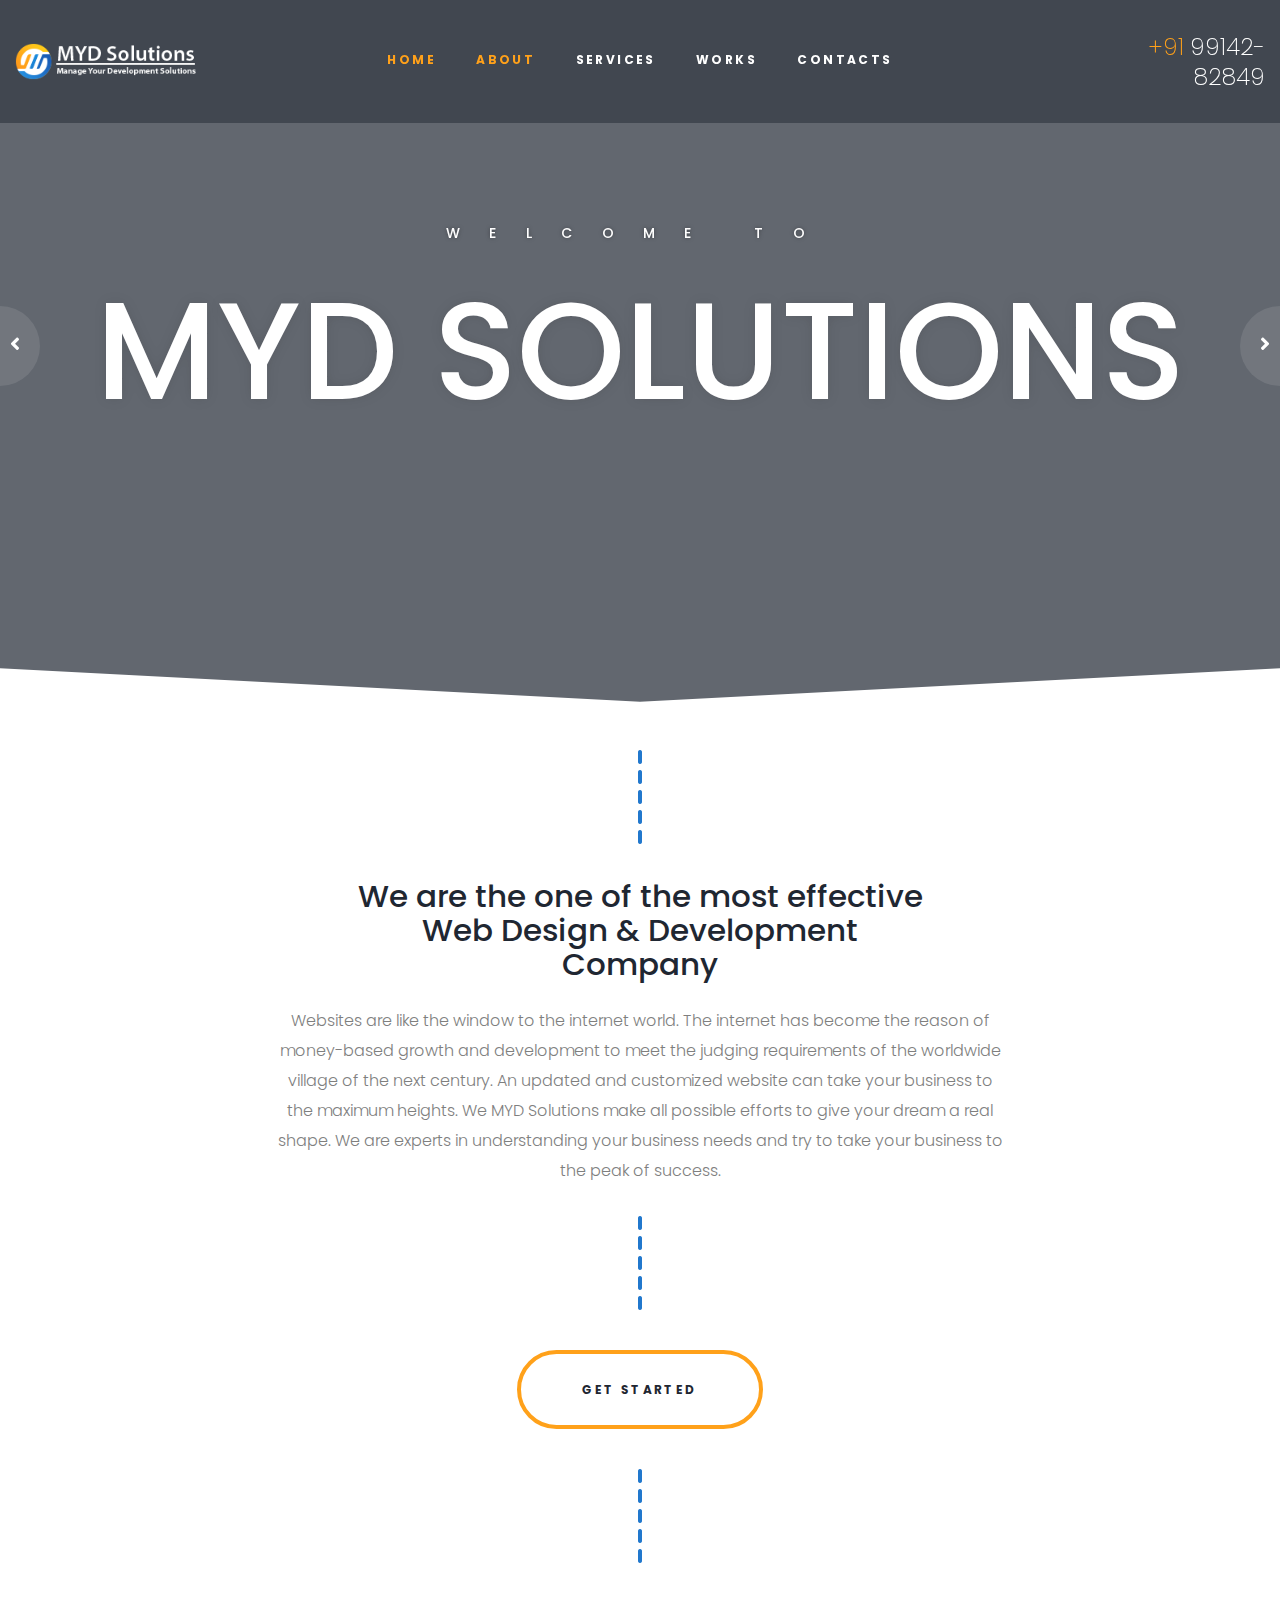
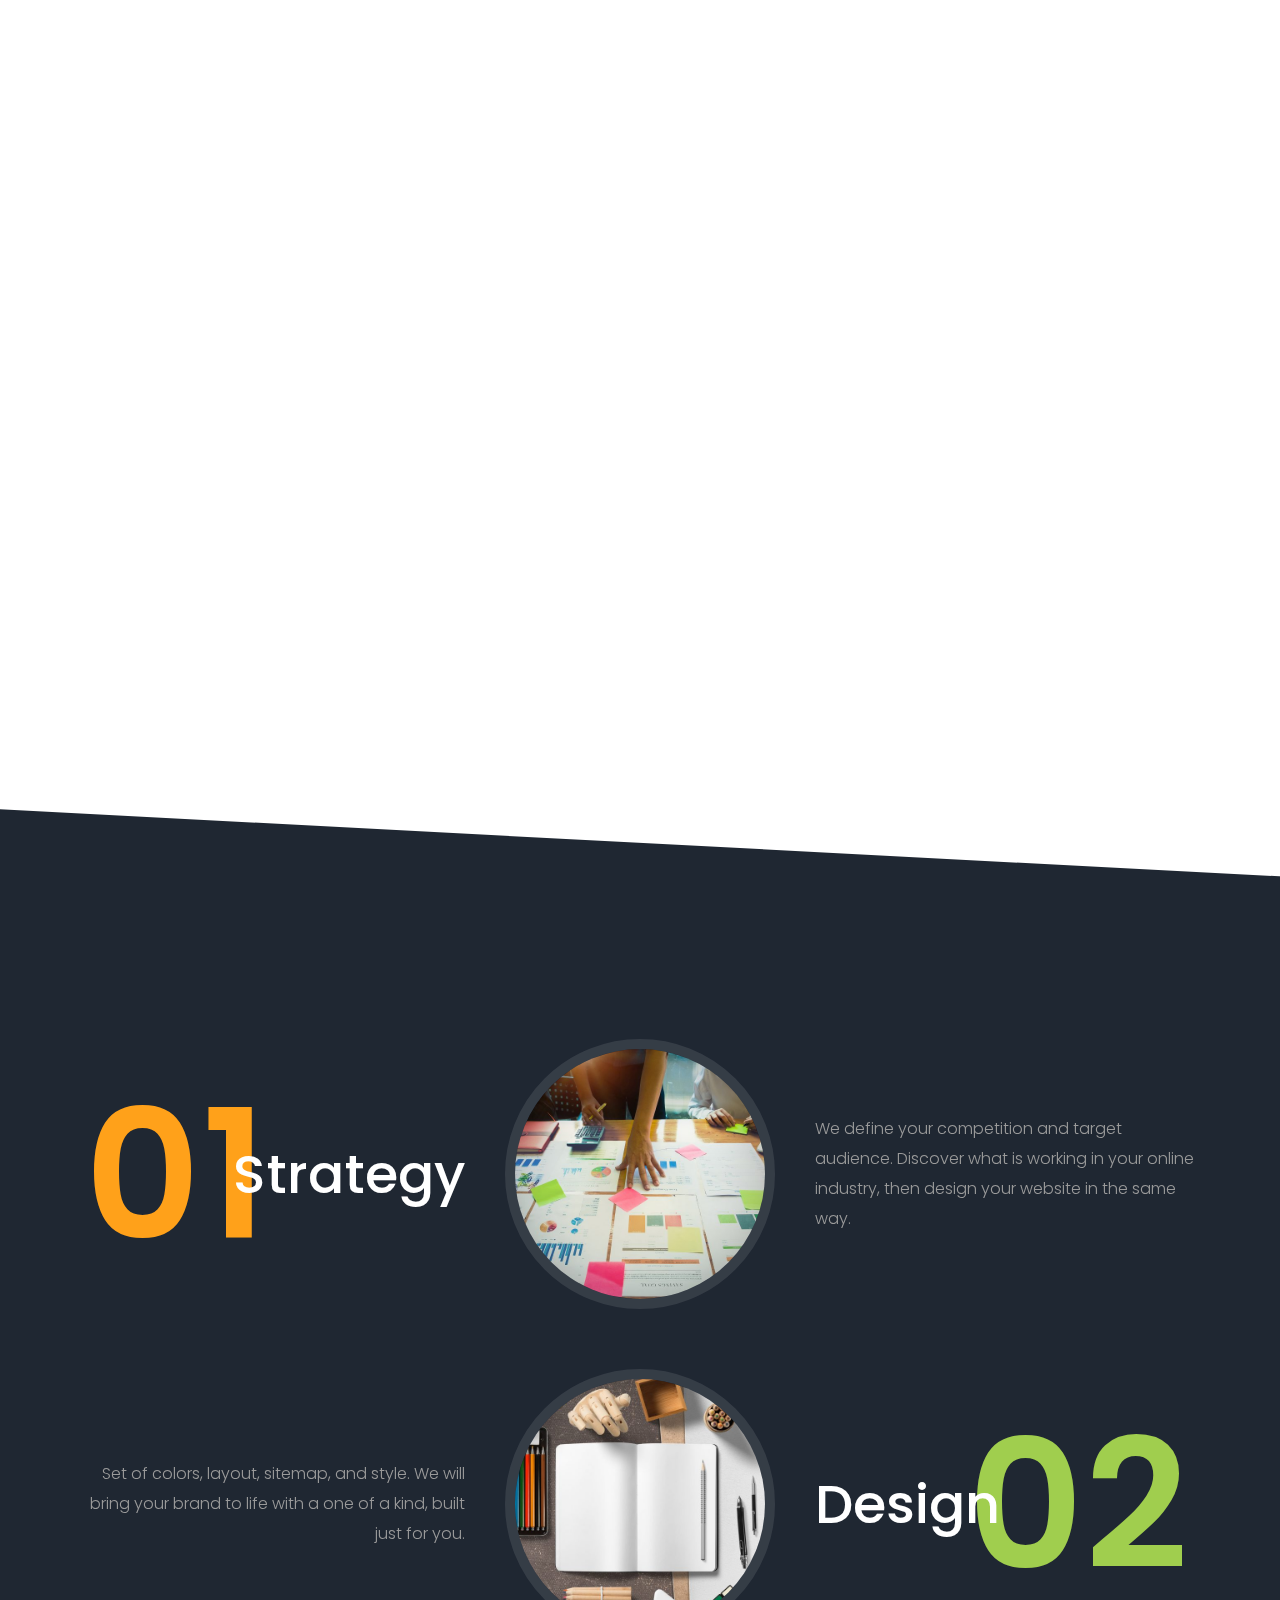
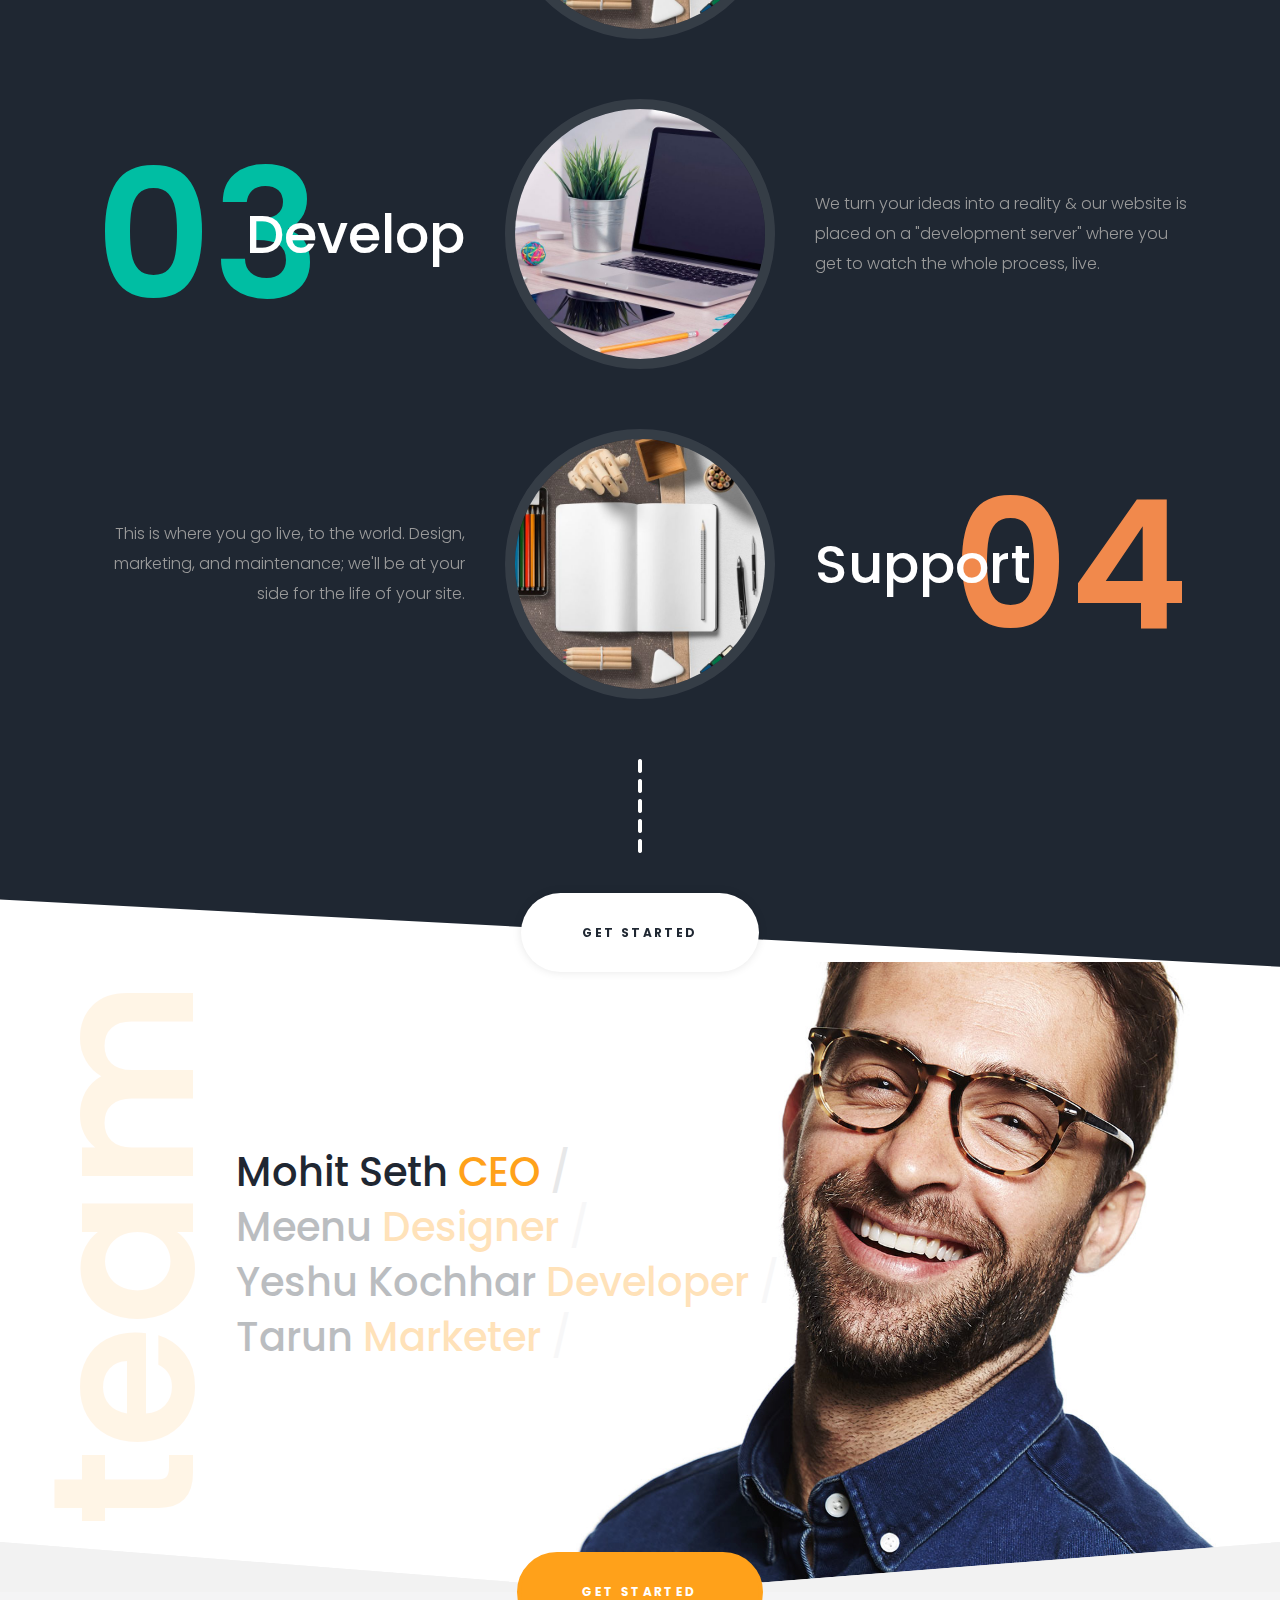
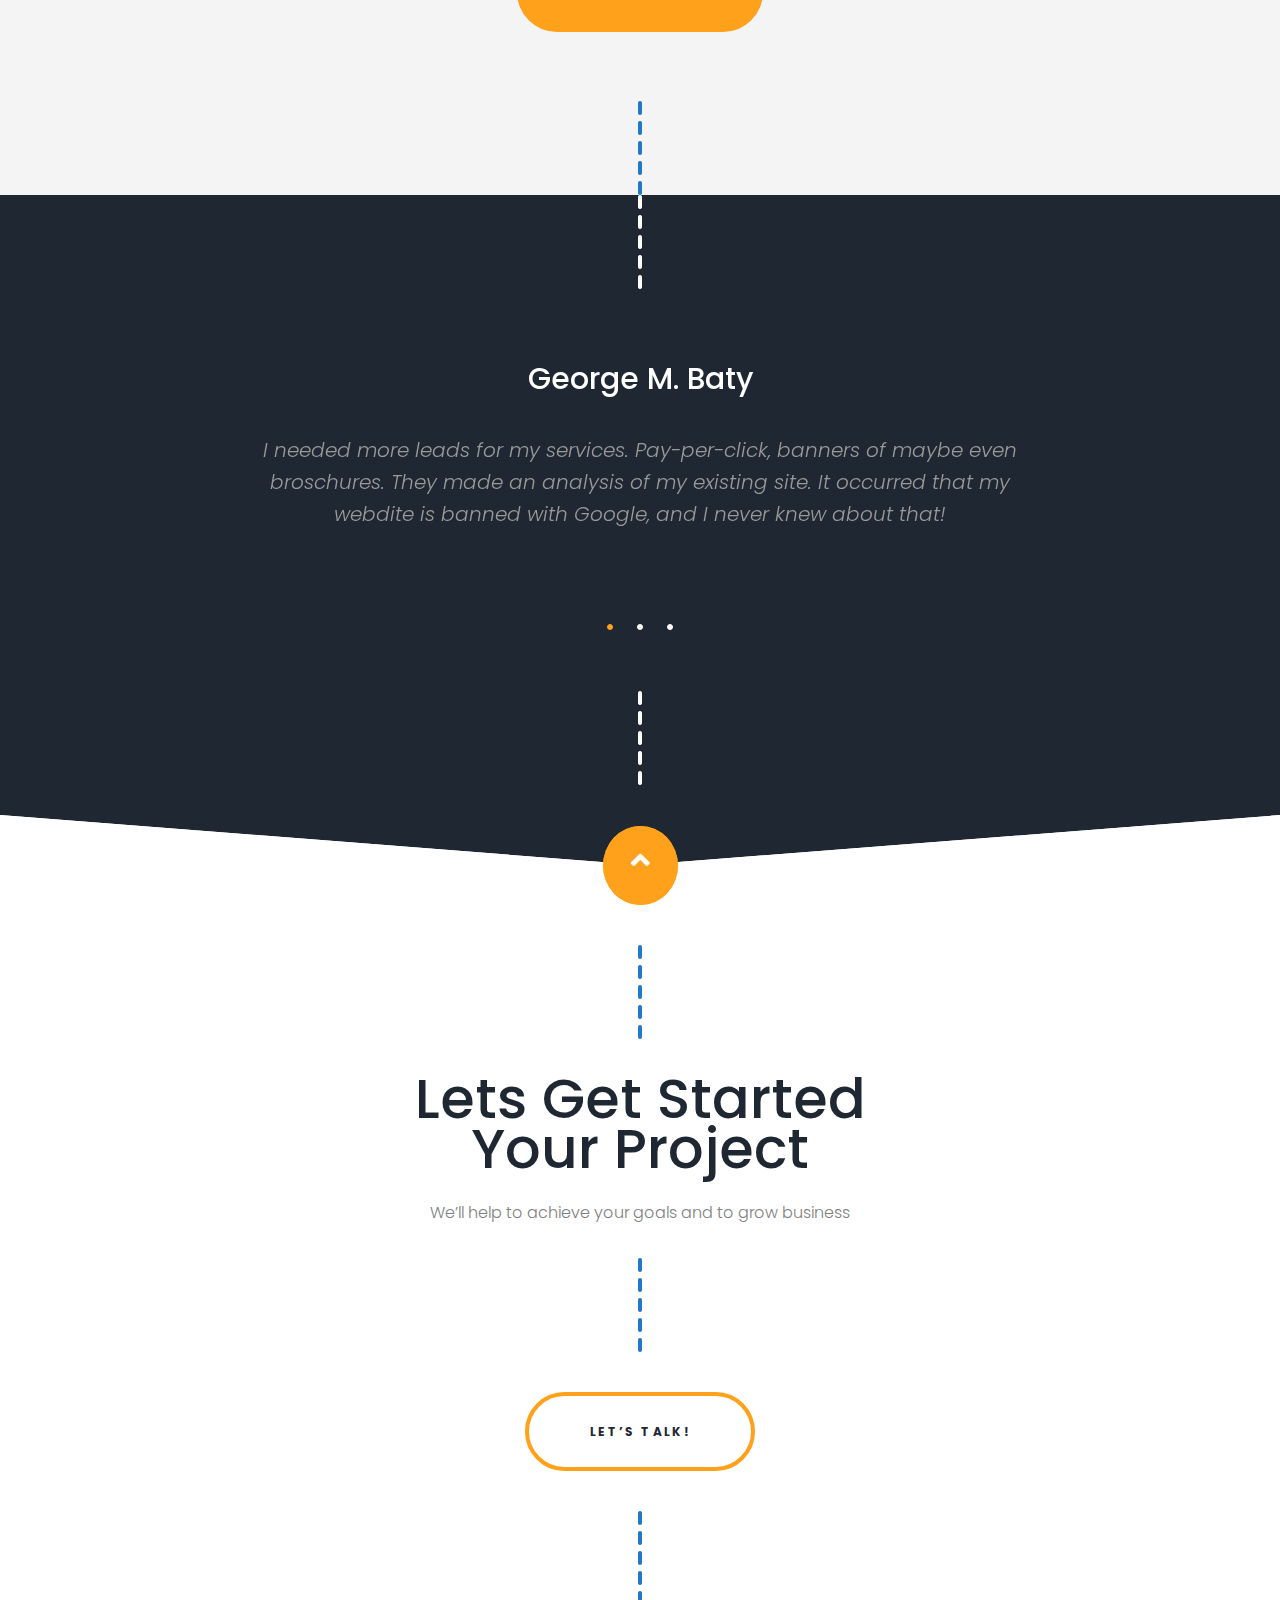
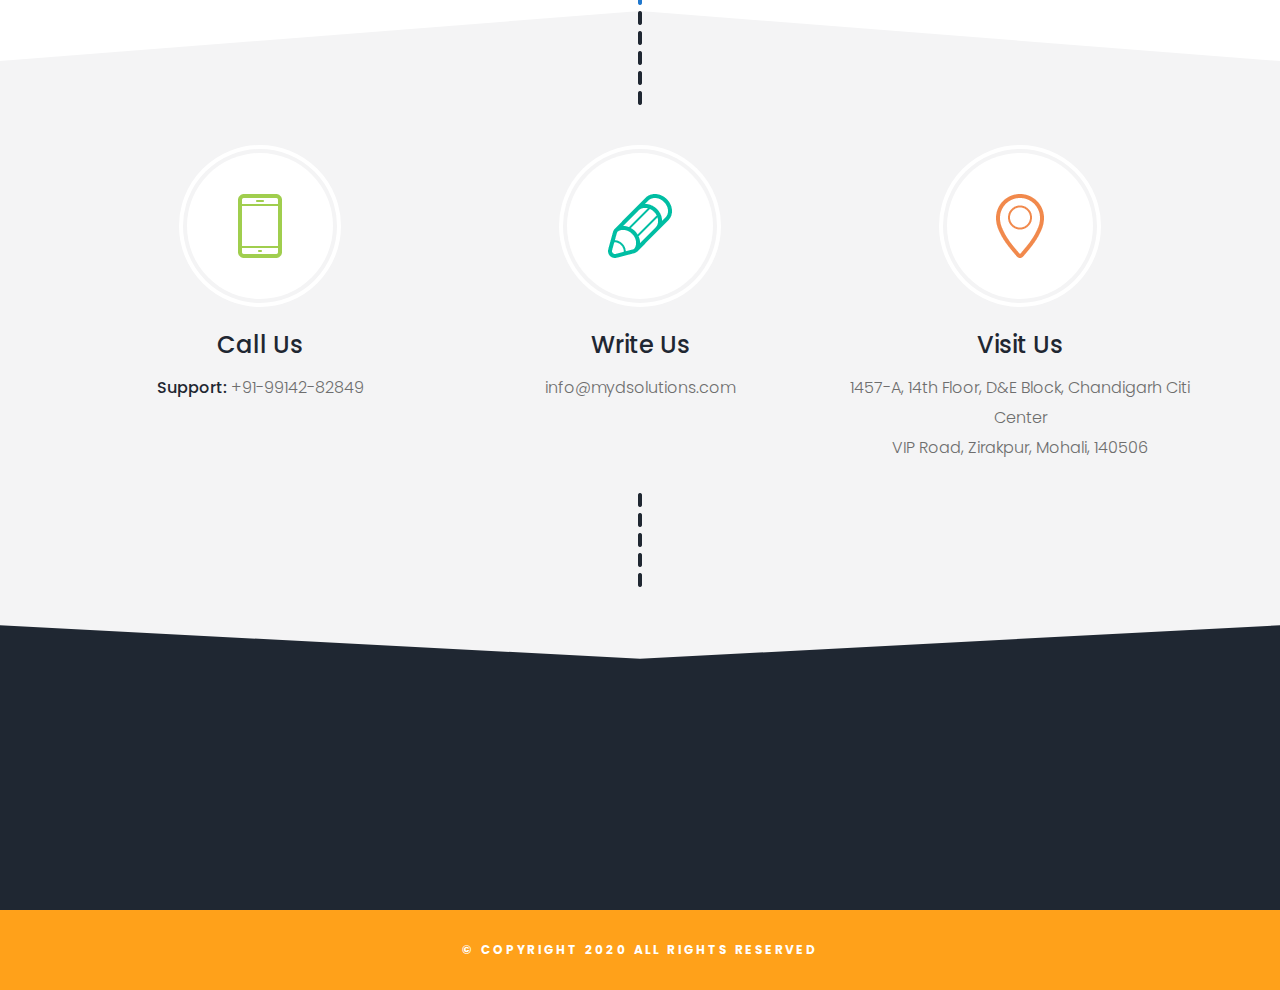
==== commit 169946e6: "Update index.html" ====
--- a/index.html
+++ b/index.html
@@ -775,7 +775,7 @@
 								Visit Us
 							</h6>
 							<p>
-								1457-A, 14th Floor, Chandigarh Citi Center
+								1457-A, 14th Floor, D&amp;E Block, Chandigarh Citi Center
 								<br> VIP Road, Zirakpur, Mohali, 140506
 							</p>
 						</div>
@@ -839,4 +839,4 @@
 
 </body>
 
-</html>+</html>
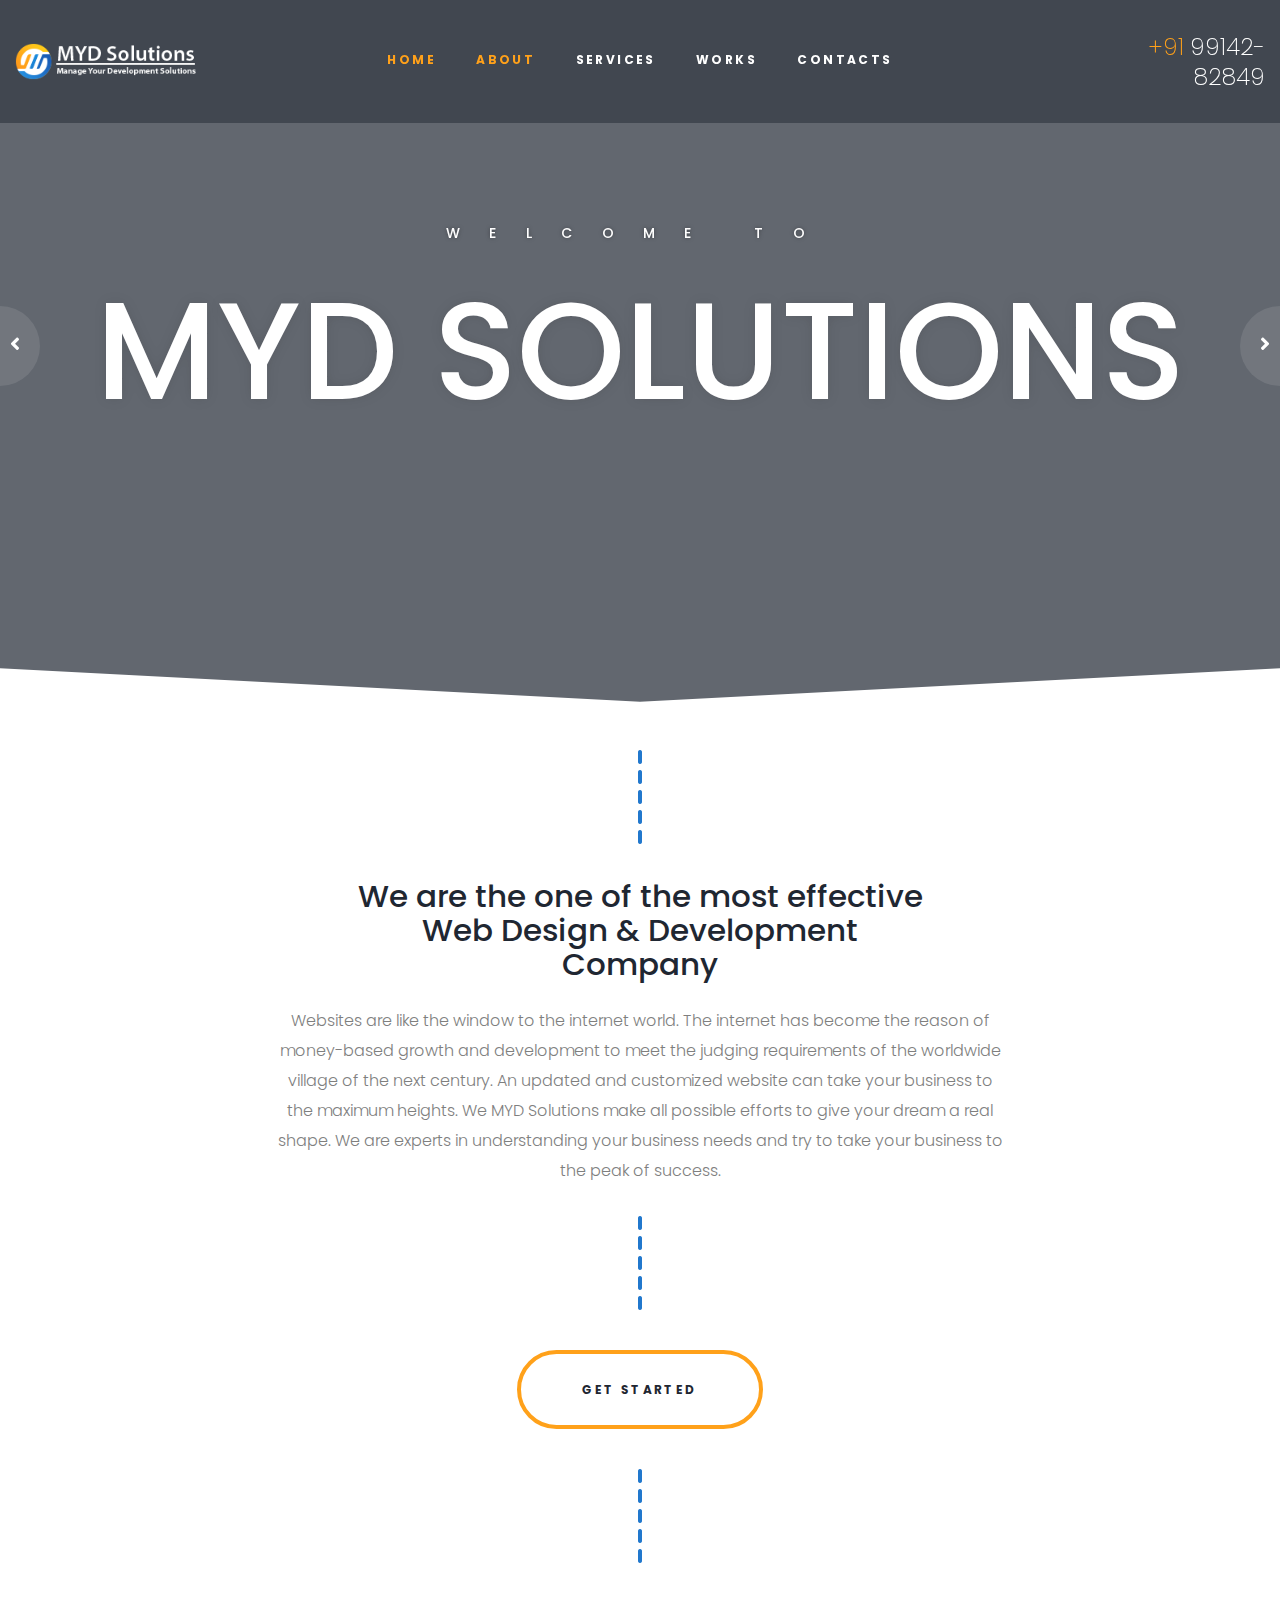
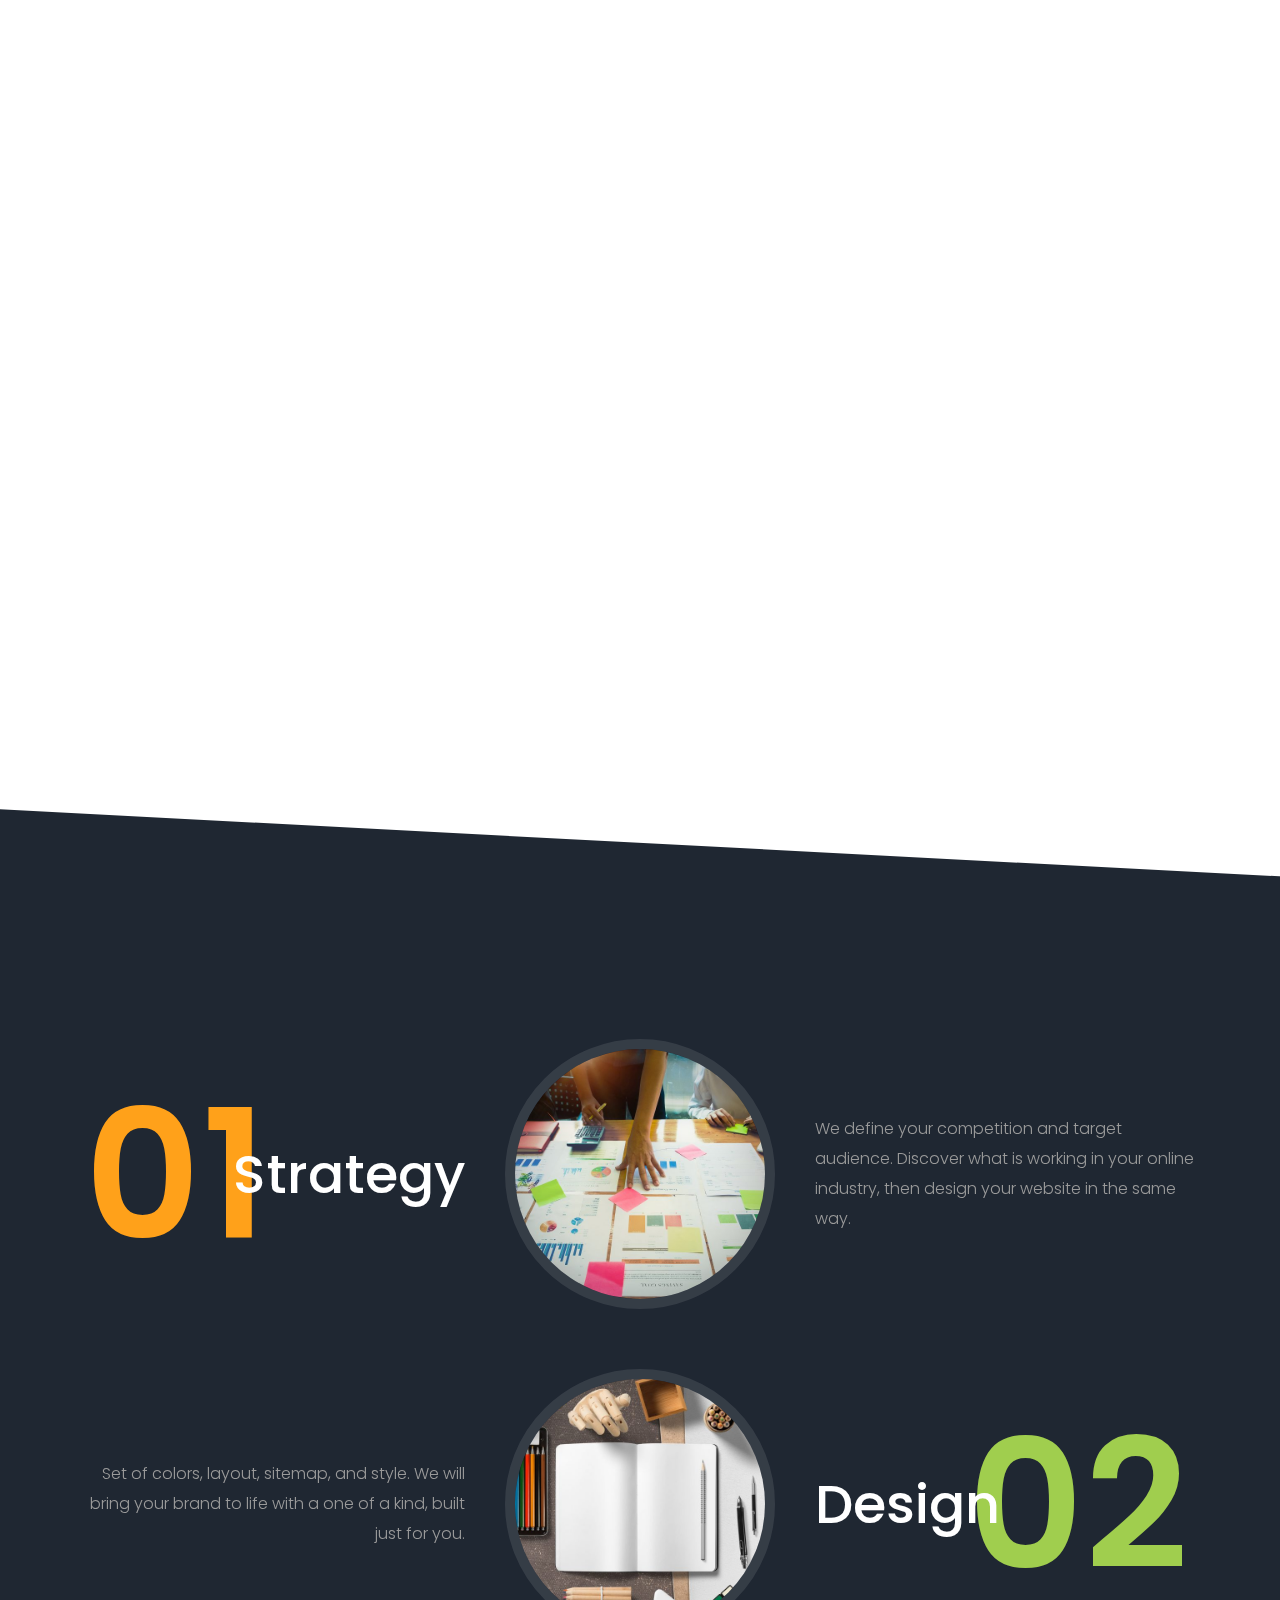
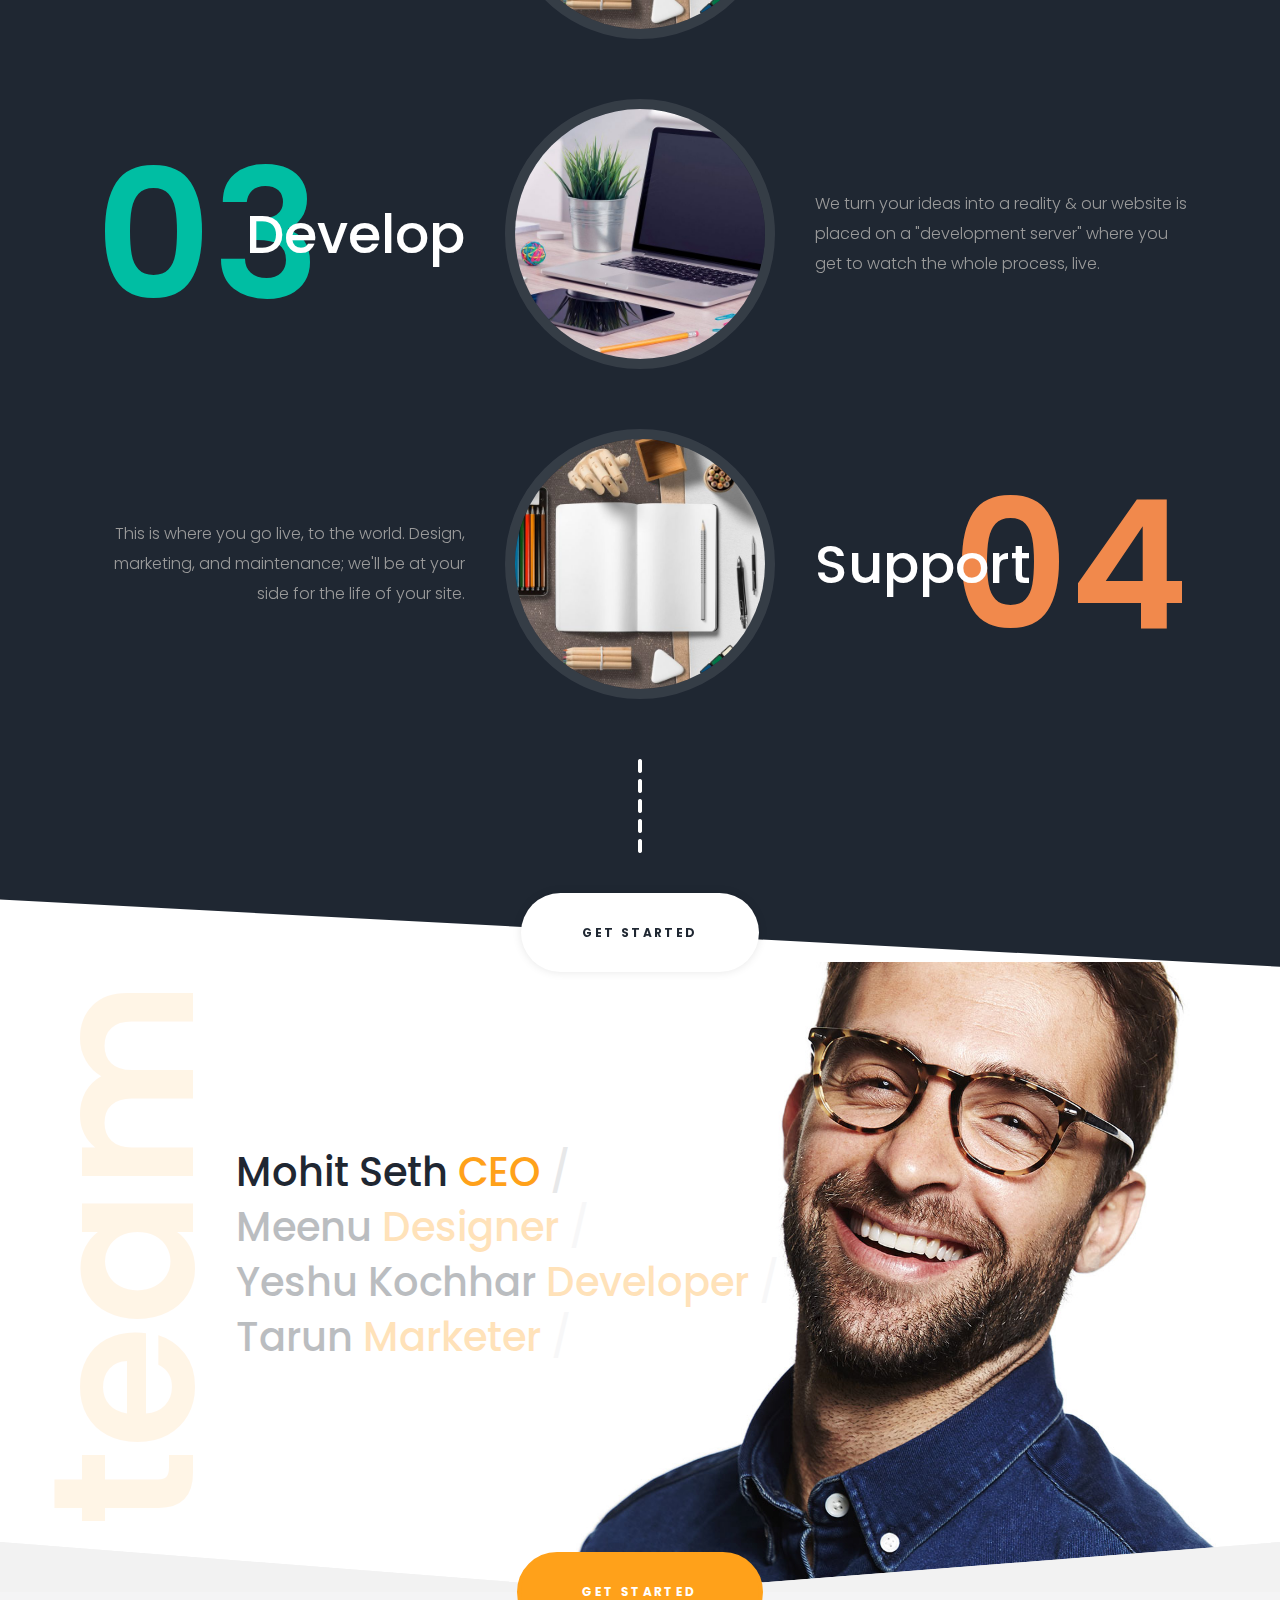
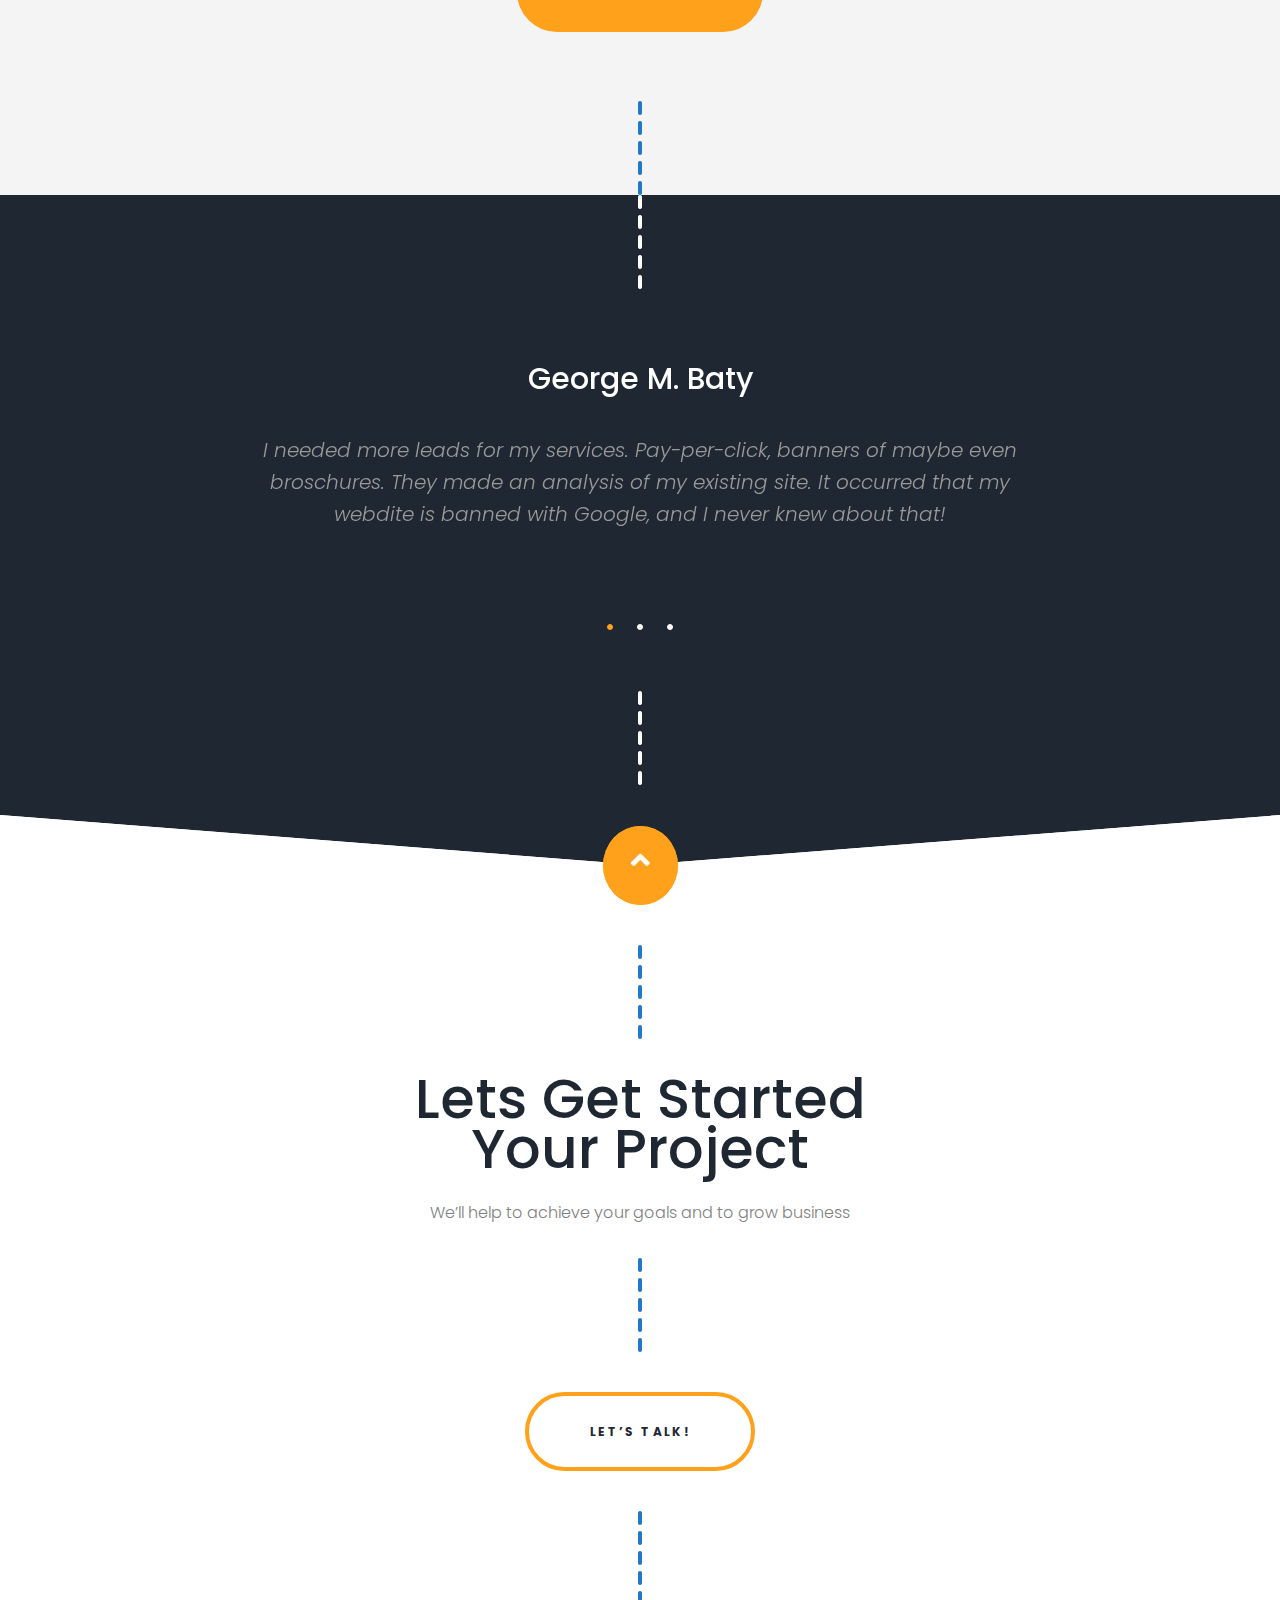
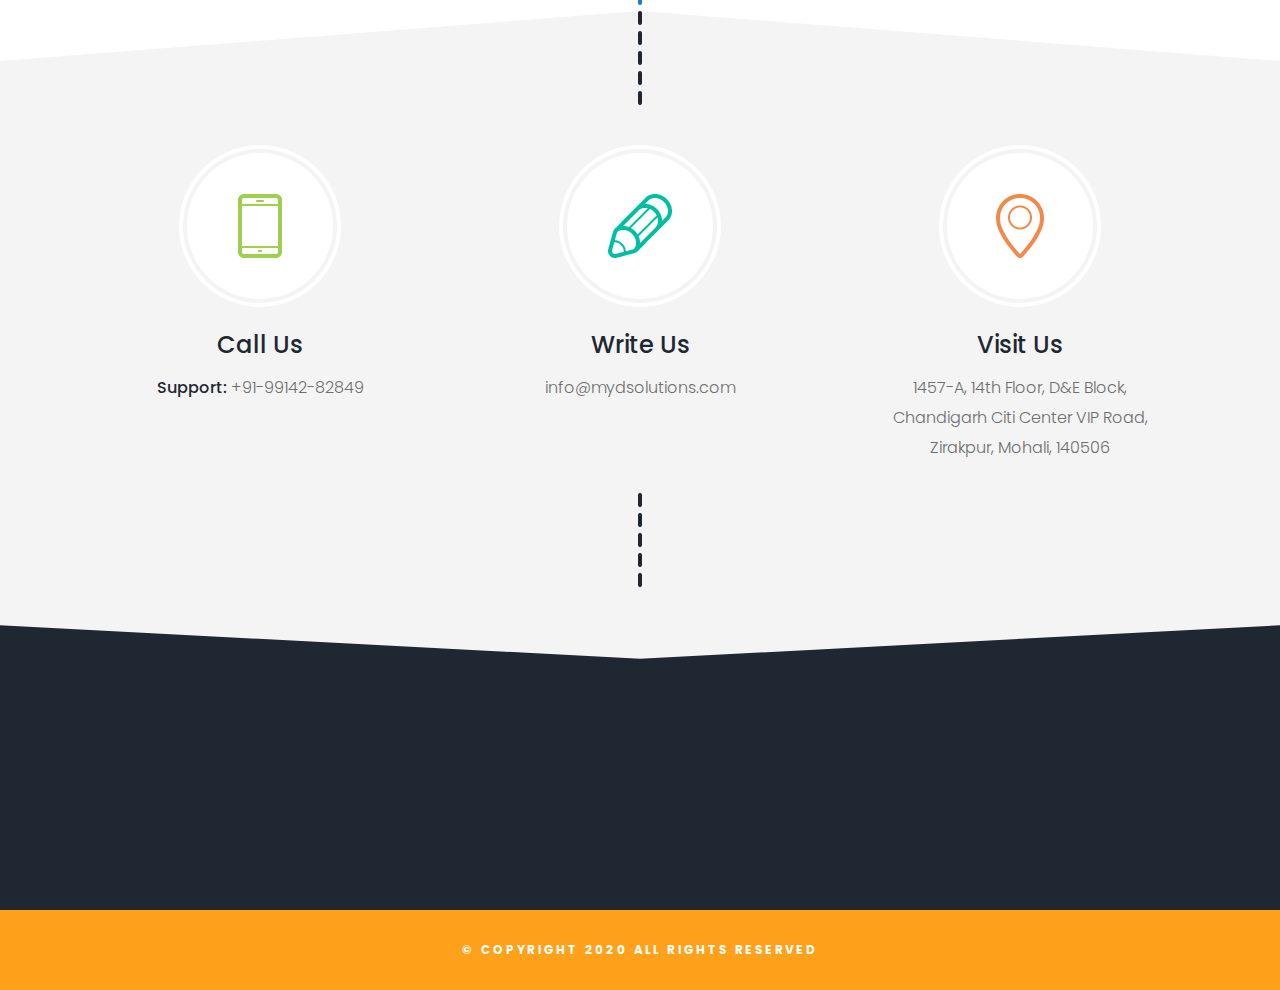
==== commit 0d7fbe9e: "change address" ====
--- a/index.html
+++ b/index.html
@@ -775,8 +775,8 @@
 								Visit Us
 							</h6>
 							<p>
-								1457-A, 14th Floor, D&amp;E Block, Chandigarh Citi Center
-								<br> VIP Road, Zirakpur, Mohali, 140506
+								1457-A, 14th Floor, D&amp;E Block, <br>Chandigarh Citi Center
+								VIP Road, <br> Zirakpur, Mohali, 140506
 							</p>
 						</div>
 					</div>
